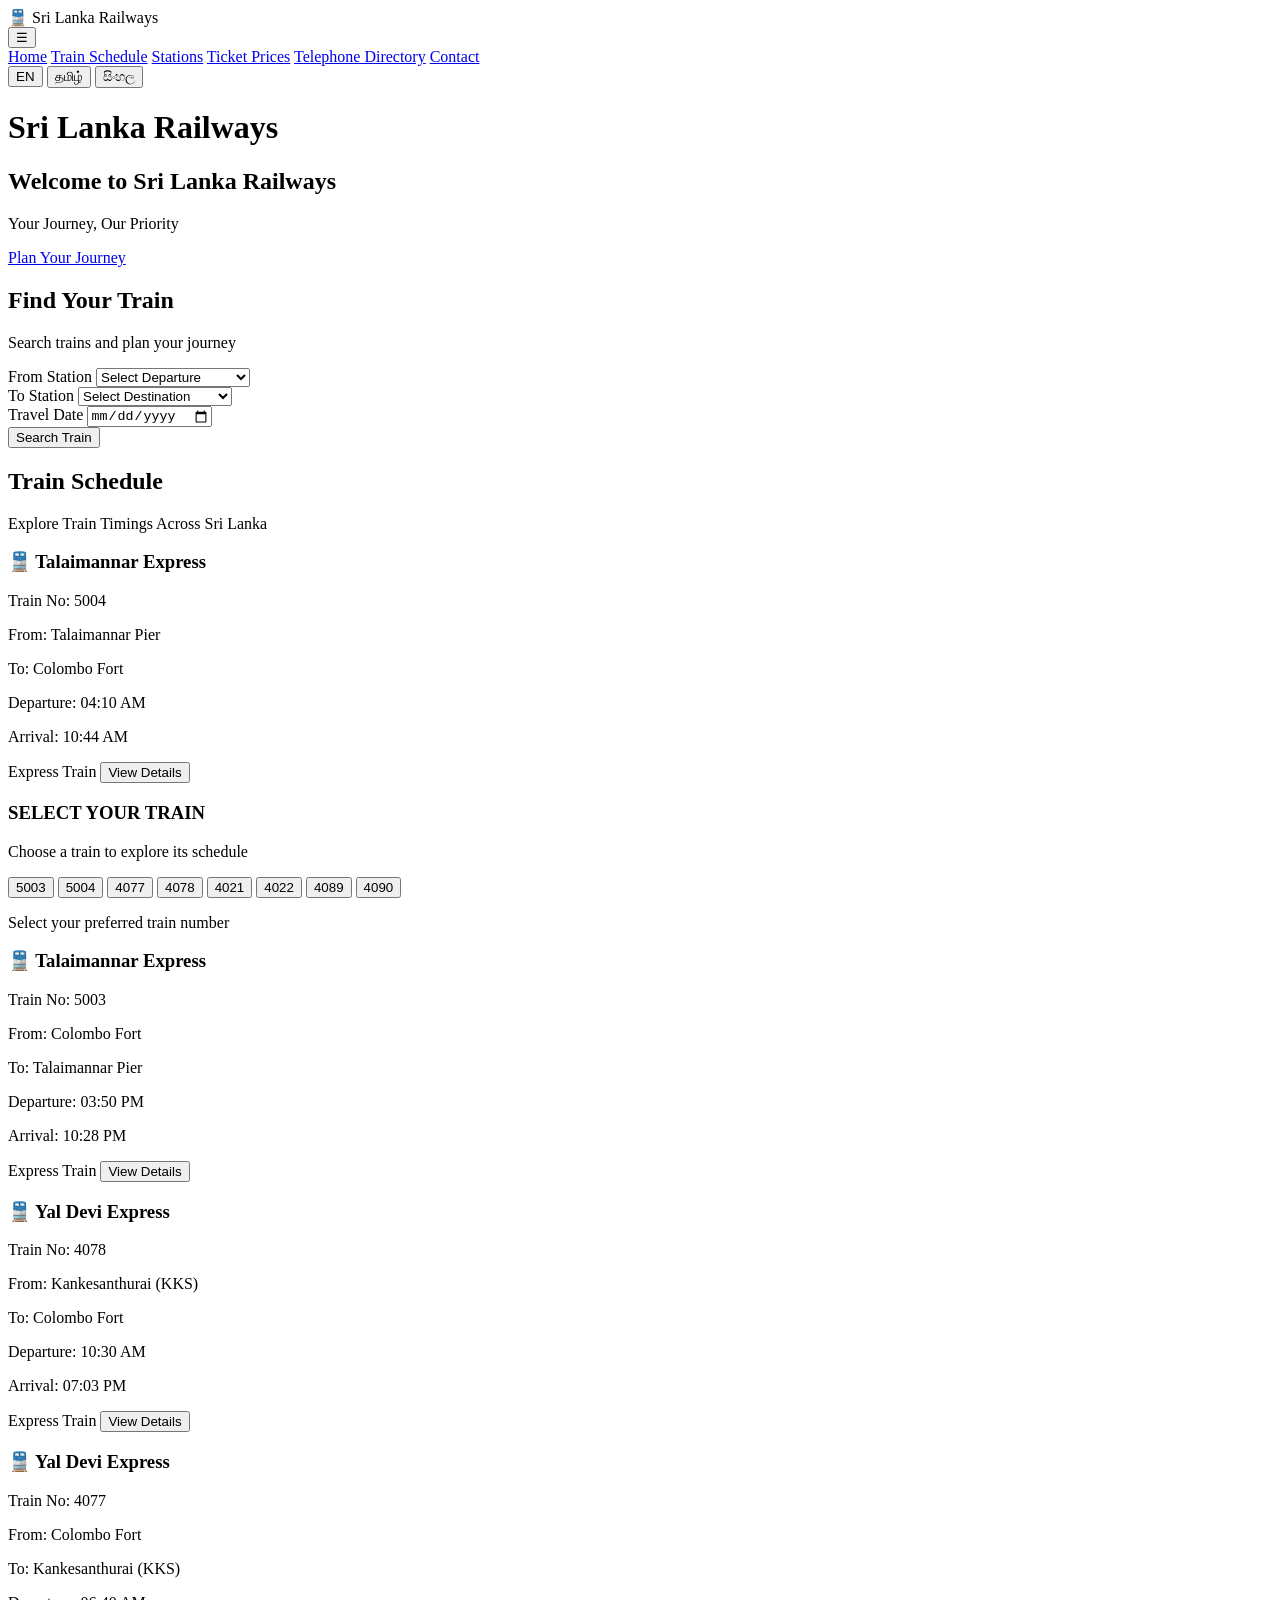
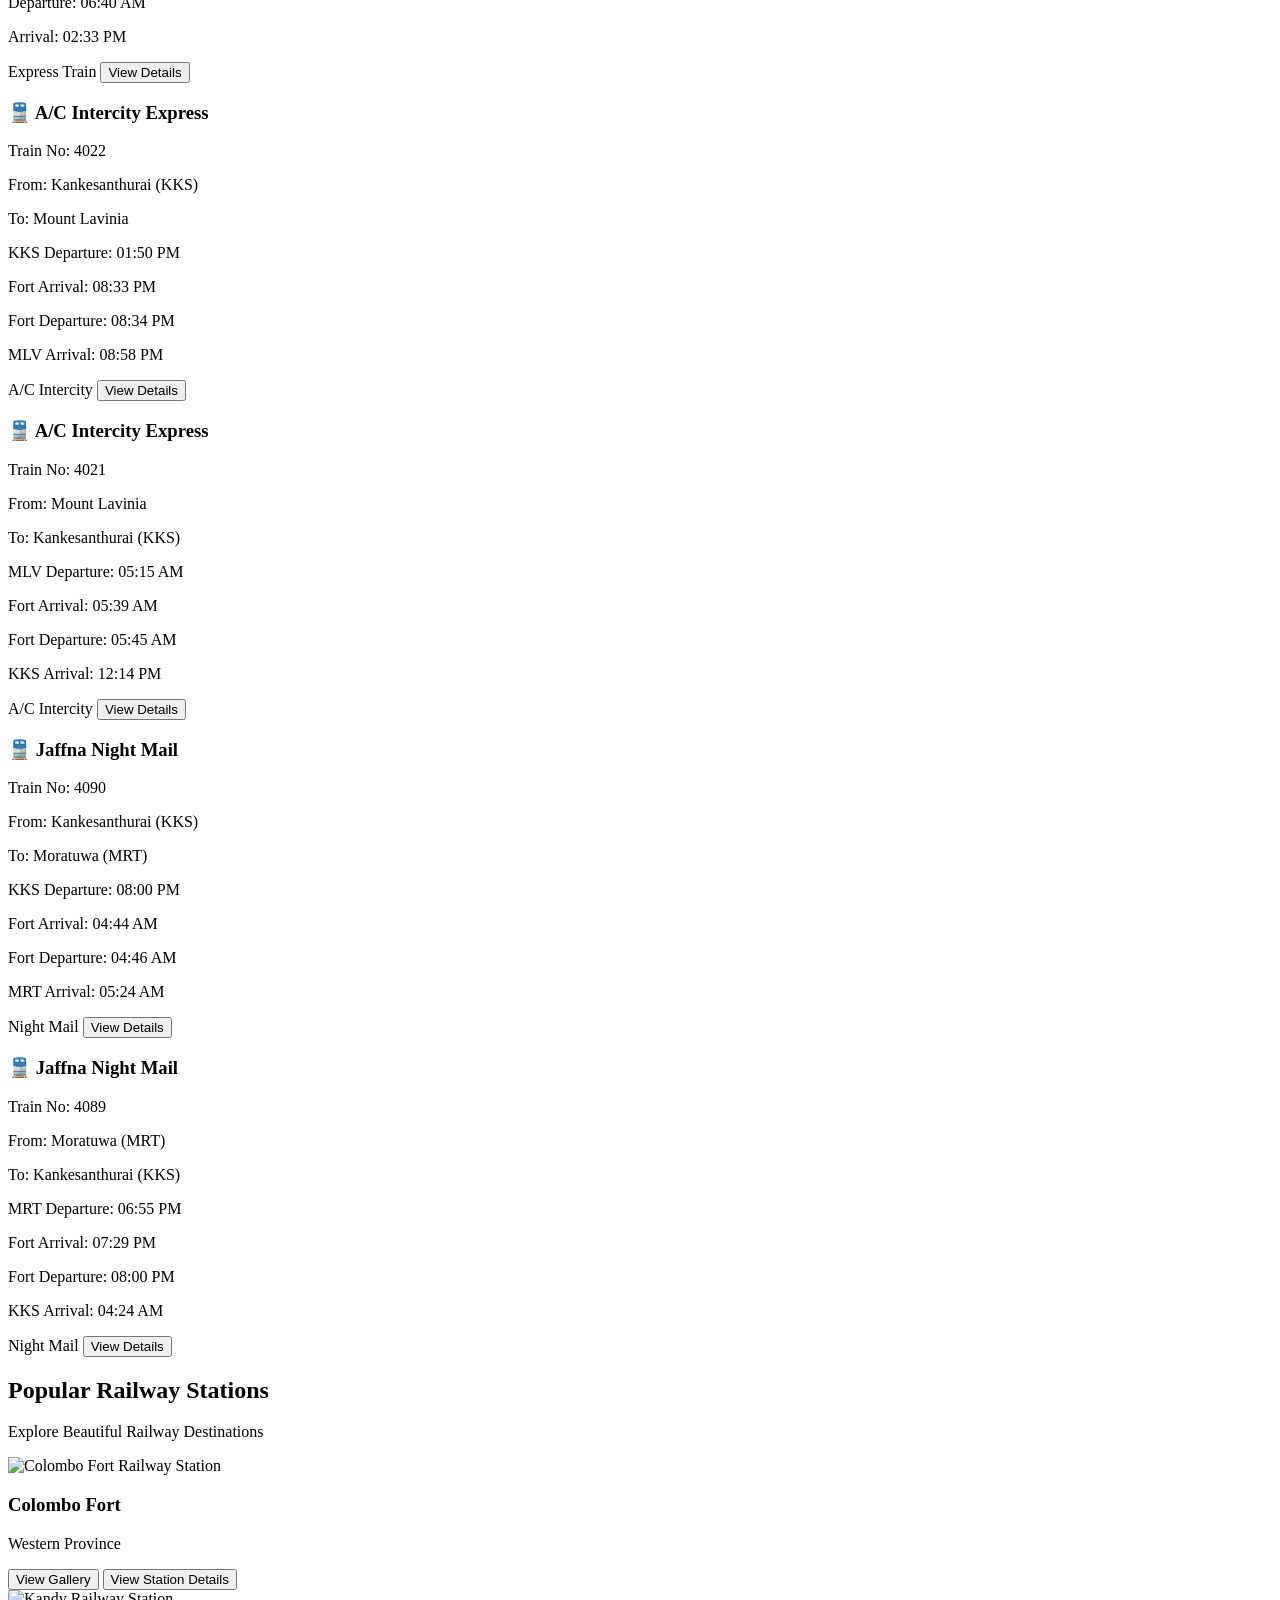
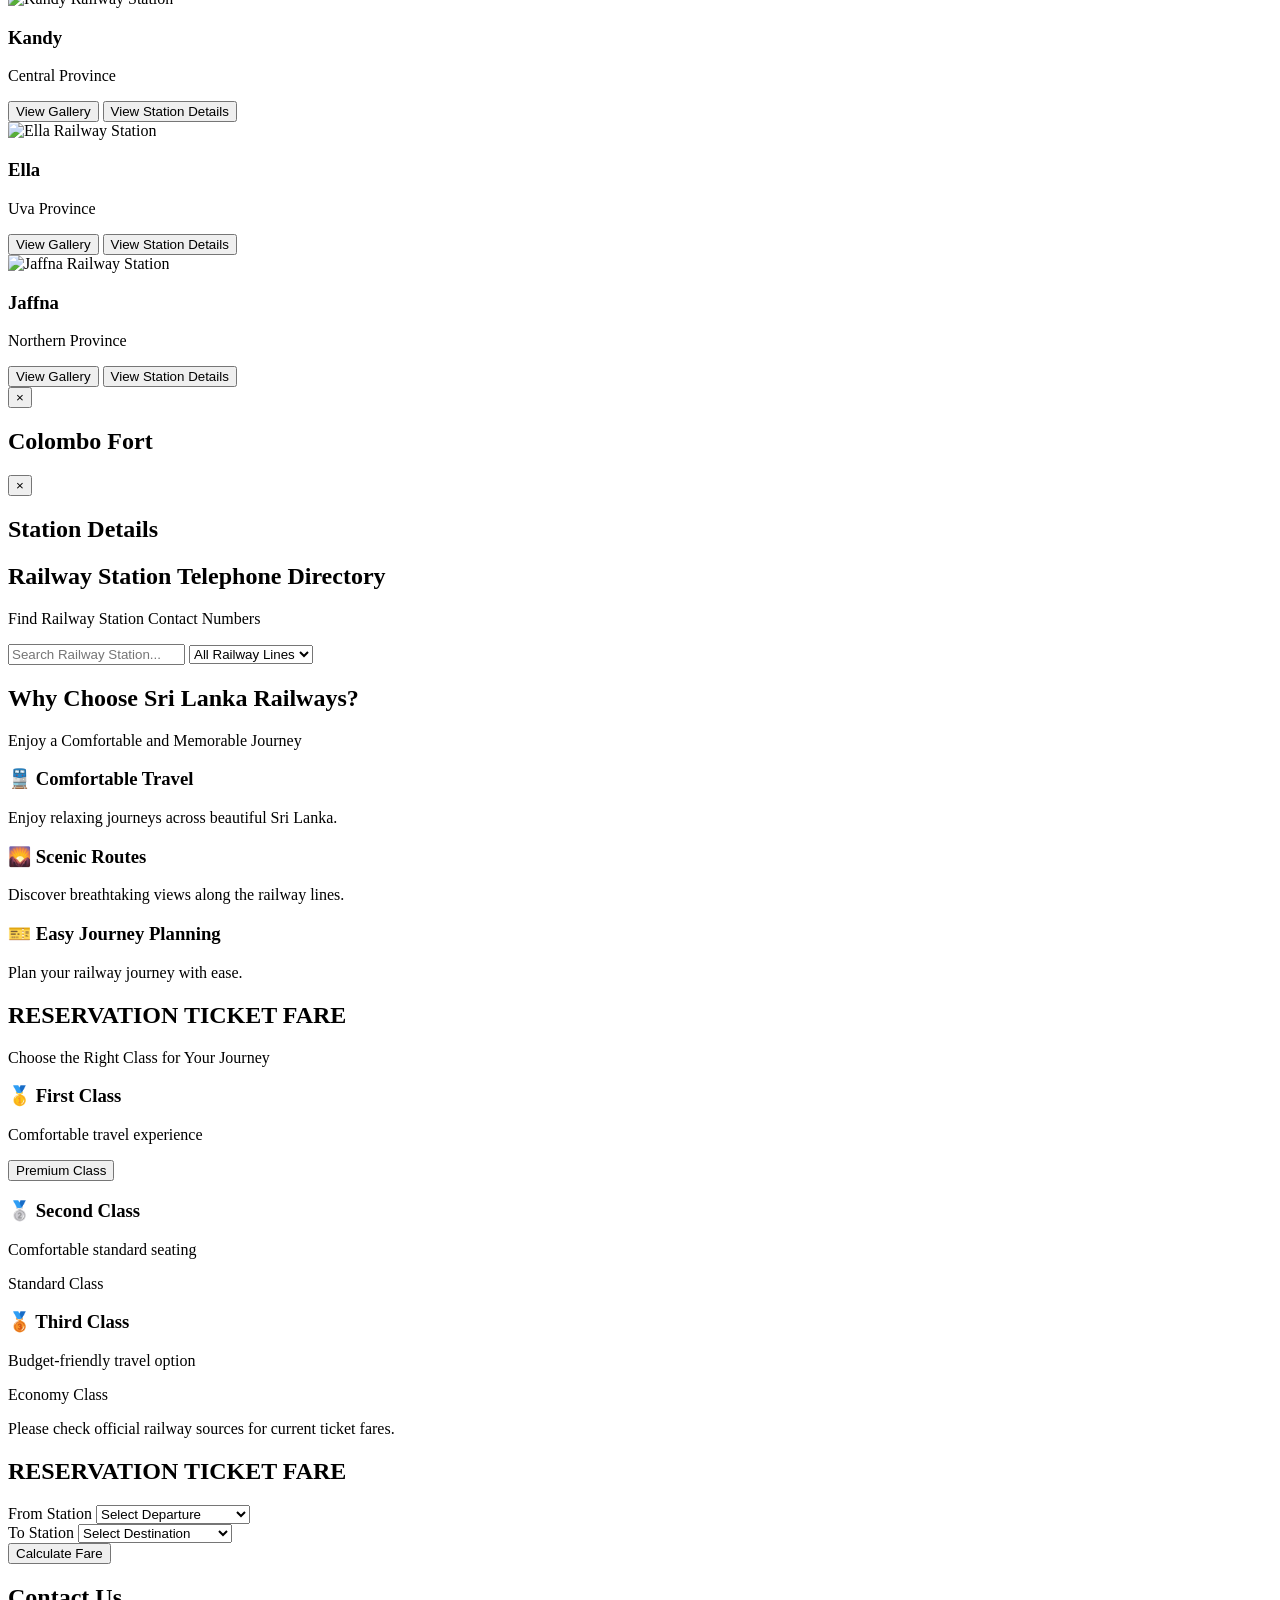
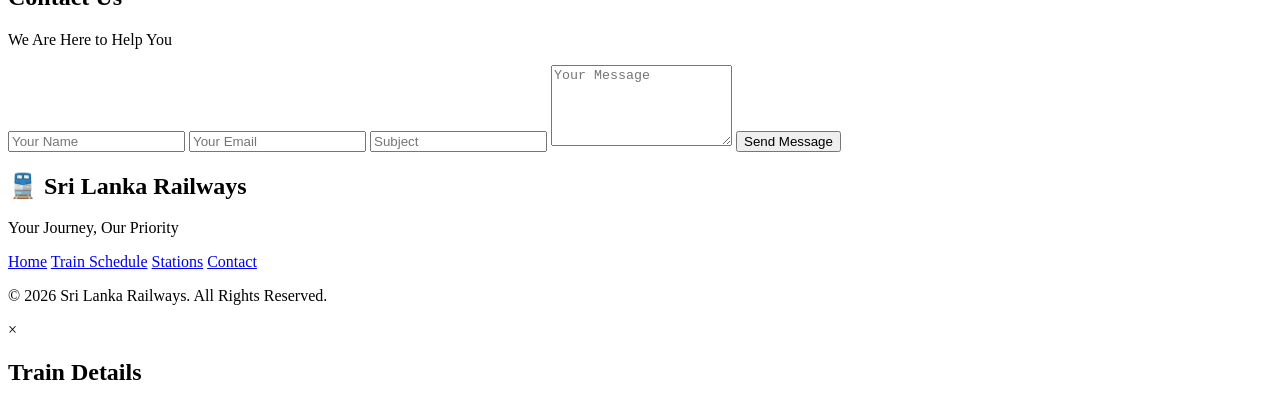
==== images/index.html @ e92df491 "Add files via upload" ====
<!DOCTYPE html>
<html lang="en">

<head>
    <meta charset="UTF-8">

    <meta name="viewport" content="width=device-width, initial-scale=1.0">

    <title
    data-en="SRI LANKA RAILWAYS"
    data-ta="இலங்கை ரயில்வே"
    data-si="ශ්‍රී ලංකා දුම්රිය සේවය">
    Sri Lanka Railways
</title>

    <link rel="stylesheet" href="style.css">

</head>

<body>

    <header class="header">

        <div class="logo"
    data-en="🚆 SRI LANKA RAILWAYS"
    data-ta="🚆 இலங்கை ரயில்வே"
    data-si="🚆 ශ්‍රී ලංකා දුම්රිය සේවය">
    🚆 Sri Lanka Railways
</div>

       <button class="menu-toggle" id="menu-toggle">
    ☰
</button> 
<nav class="navbar">
    <a href="#home"
       data-en="Home"
       data-ta="முகப்பு"
       data-si="මුල් පිටුව">Home</a>

    <a href="#schedule"
       data-en="Train Schedule"
       data-ta="ரயில் நேர அட்டவணை"
       data-si="දුම්රිය කාලසටහන">Train Schedule</a>

    <a href="#stations"
       data-en="Stations"
       data-ta="ரயில் நிலையங்கள்"
       data-si="දුම්රිය ස්ථාන">Stations</a>

    <a href="#ticket-prices"
       data-en="Ticket Prices"
       data-ta="பயணச்சீட்டு கட்டணங்கள்"
       data-si="ප්‍රවේශපත්‍ර ගාස්තු">Ticket Prices</a>

    <a href="#directory"
       data-en="Telephone Directory"
       data-ta="தொலைபேசி விபரங்கள்"
       data-si="දුරකථන නාමාවලිය">Telephone Directory</a>

    <a href="index.html#contact-form"
       data-en="Contact"
       data-ta="தொடர்பு"
       data-si="සම්බන්ධ වන්න">Contact</a>
</nav>

       <div class="language">
    <button id="lang-en">EN</button>
    <button id="lang-ta">தமிழ்</button>
    <button id="lang-si">සිංහල</button>
</div> 

    </header>

    <main class="hero" id="home">

    <div class="hero-content">

        <h1 data-en="Sri Lanka Railways"
    data-ta="இலங்கை ரயில்வே"
    data-si="ශ්‍රී ලංකා දුම්රිය සේවය">
    Sri Lanka Railways
</h1>

<h2 data-en="Welcome to Sri Lanka Railways"
    data-ta="இலங்கை ரயில்வேக்கு வரவேற்கிறோம்"
    data-si="ශ්‍රී ලංකා දුම්රිය සේවයට සාදරයෙන් පිළිගනිමු">
    Welcome to Sri Lanka Railways
</h2>

<p data-en="Your Journey, Our Priority"
   data-ta="உங்கள் பயணம், எங்கள் முன்னுரிமை"
   data-si="ඔබේ ගමන, අපගේ ප්‍රමුඛතාවය">
   Your Journey, Our Priority
</p>
        
<a href="#train-search" class="hero-button">
    Plan Your Journey
</a>


    </div>

</main>
<section class="train-search" id="train-search">

<h2 data-en="Find Your Train"
    data-ta="உங்கள் ரயிலைத் தேடுங்கள்"
    data-si="ඔබේ දුම්රිය සොයන්න">
    Find Your Train
</h2>

<p data-en="Search trains and plan your journey"
   data-ta="ரயில்களைத் தேடி உங்கள் பயணத்தைத் திட்டமிடுங்கள்"
   data-si="දුම්රිය සොයා ඔබේ ගමන සැලසුම් කරන්න">
   Search trains and plan your journey
</p>

    <div class="search-box">

        <div class="input-group">
           <label data-en="From Station"
       data-ta="புறப்படும் நிலையம்"
       data-si="පිටත්වන දුම්රිය ස්ථානය">From Station</label>
            
<select id="fromStation">
   <option value=""
        data-en="Select Departure"
        data-ta="புறப்படும் நிலையத்தைத் தேர்ந்தெடுக்கவும்"
        data-si="පිටත්වන ස්ථානය තෝරන්න">
    Select Departure
   </option>
<option value="Colombo Fort"
        data-en="Colombo Fort"
        data-ta="கொழும்பு கோட்டை"
        data-si="කොළඹ කොටුව">Colombo Fort</option>
<option value="Gampaha" data-en="Gampaha" data-ta="கம்பஹா" data-si="ගම්පහ">Gampaha</option>

<option value="Polgahawela" data-en="Polgahawela" data-ta="பொல்கஹவெல" data-si="පොල්ගහවෙල">Polgahawela</option>

<option value="Maho" data-en="Maho" data-ta="மஹோ" data-si="මහව">Maho</option>

<option value="Kurunegala" data-en="Kurunegala" data-ta="குருநாகல்" data-si="කුරුණෑගල">Kurunegala</option>

<option value="Anuradhapura" data-en="Anuradhapura" data-ta="அனுராதபுரம்" data-si="අනුරාධපුරය">Anuradhapura</option>

<option value="Madawachchiya" data-en="Madawachchiya" data-ta="மதவாச்சி" data-si="මැදවච්චිය">Madawachchiya</option>

<option value="Cheddikulam" data-en="Cheddikulam" data-ta="செட்டிகுளம்" data-si="චෙඩ්ඩිකුලම්">Cheddikulam</option>

<option value="Madu Road" data-en="Madu Road" data-ta="மடு வீதி" data-si="මඩු පාර">Madu Road</option>

<option value="Murunkan" data-en="Murunkan" data-ta="முருங்கன்" data-si="මුරුන්කන්">Murunkan</option>

<option value="Mannar" data-en="Mannar" data-ta="மன்னார்" data-si="මන්නාරම">Mannar</option>

<option value="Pesalai" data-en="Pesalai" data-ta="பேசாலை" data-si="පේසාලේ">Pesalai</option>

<option value="Talaimannar" data-en="Talaimannar" data-ta="தலைமன்னார்" data-si="තලෙයිමන්නාරම">Talaimannar</option>

<option value="Talaimannar Pier" data-en="Talaimannar Pier" data-ta="தலைமன்னார் இறங்குதுறை" data-si="තලෙයිමන්නාරම තොටුපළ">Talaimannar Pier</option>

<option value="Vavuniya" data-en="Vavuniya" data-ta="வவுனியா" data-si="වවුනියාව">Vavuniya</option>

<option value="Kilinochchi" data-en="Kilinochchi" data-ta="கிளிநொச்சி" data-si="කිලිනොச்சිය">Kilinochchi</option>

<option value="Kodikamam" data-en="Kodikamam" data-ta="கொடிகாமம்" data-si="කොඩිකාමම්">Kodikamam</option>

<option value="Chavakachcheri" data-en="Chavakachcheri" data-ta="சாவகச்சேரி" data-si="චාවකච්චේරිය">Chavakachcheri</option>

<option value="Jaffna" data-en="Jaffna" data-ta="யாழ்ப்பாணம்" data-si="යාපනය">Jaffna</option>

<option value="Kankesanthurai" data-en="Kankesanthurai (KKS)" data-ta="காங்கேசன்துறை (KKS)" data-si="කන්කසන්තුරේ (KKS)">Kankesanthurai (KKS)</option>

<option value="Mount Lavinia" data-en="Mount Lavinia" data-ta="கல்கிசை" data-si="ගල්කිස්ස">Mount Lavinia</option>

<option value="Moratuwa" data-en="Moratuwa" data-ta="மொரட்டுவ" data-si="මොරටුව">Moratuwa</option>
</select>

        </div>
        
        <div class="input-group">
           <label data-en="To Station"
       data-ta="சேருமிடம்"
       data-si="ගමනාන්ත දුම්රිය ස්ථානය">To Station</label>
          <select id="toStation">
               <option value=""
        data-en="Select Destination"
        data-ta="சேரும் நிலையத்தைத் தேர்ந்தெடுக்கவும்"
        data-si="ගමනාන්ත ස්ථානය තෝරන්න">
    Select Destination
</option>
<option value="Colombo Fort"
        data-en="Colombo Fort"
        data-ta="கொழும்பு கோட்டை"
        data-si="කොළඹ කොටුව">Colombo Fort</option>
<option value="Gampaha" data-en="Gampaha" data-ta="கம்பஹா" data-si="ගම්පහ">Gampaha</option>

<option value="Polgahawela" data-en="Polgahawela" data-ta="பொல்கஹவெல" data-si="පොල්ගහවෙල">Polgahawela</option>

<option value="Maho" data-en="Maho" data-ta="மஹோ" data-si="මහව">Maho</option>

<option value="Kurunegala" data-en="Kurunegala" data-ta="குருநாகல்" data-si="කුරුණෑගල">Kurunegala</option>

<option value="Anuradhapura" data-en="Anuradhapura" data-ta="அனுராதபுரம்" data-si="අනුරාධපුරය">Anuradhapura</option>

<option value="Madawachchiya" data-en="Madawachchiya" data-ta="மதவாச்சி" data-si="මැදවච්චිය">Madawachchiya</option>

<option value="Cheddikulam" data-en="Cheddikulam" data-ta="செட்டிகுளம்" data-si="චෙඩ්ඩිකුලම්">Cheddikulam</option>

<option value="Madu Road" data-en="Madu Road" data-ta="மடு வீதி" data-si="මඩු පාර">Madu Road</option>

<option value="Murunkan" data-en="Murunkan" data-ta="முருங்கன்" data-si="මුරුන්කන්">Murunkan</option>

<option value="Mannar" data-en="Mannar" data-ta="மன்னார்" data-si="මන්නාරම">Mannar</option>

<option value="Pesalai" data-en="Pesalai" data-ta="பேசாலை" data-si="පේසාලේ">Pesalai</option>

<option value="Talaimannar" data-en="Talaimannar" data-ta="தலைமன்னார்" data-si="තලෙයිමන්නාරම">Talaimannar</option>

<option value="Talaimannar Pier" data-en="Talaimannar Pier" data-ta="தலைமன்னார் இறங்குதுறை" data-si="තලෙයිමන්නාරම තොටුපළ">Talaimannar Pier</option>

<option value="Vavuniya" data-en="Vavuniya" data-ta="வவுனியா" data-si="වවුනියාව">Vavuniya</option>

<option value="Kilinochchi" data-en="Kilinochchi" data-ta="கிளிநொச்சி" data-si="කිලිනොச்சිය">Kilinochchi</option>

<option value="Kodikamam" data-en="Kodikamam" data-ta="கொடிகாமம்" data-si="කොඩිකාමම්">Kodikamam</option>

<option value="Chavakachcheri" data-en="Chavakachcheri" data-ta="சாவகச்சேரி" data-si="චාවකච්චේරිය">Chavakachcheri</option>

<option value="Jaffna" data-en="Jaffna" data-ta="யாழ்ப்பாணம்" data-si="යාපනය">Jaffna</option>

<option value="Kankesanthurai" data-en="Kankesanthurai (KKS)" data-ta="காங்கேசன்துறை (KKS)" data-si="කන්කසන්තුරේ (KKS)">Kankesanthurai (KKS)</option>

<option value="Mount Lavinia" data-en="Mount Lavinia" data-ta="கல்கிசை" data-si="ගල්කිස්ස">Mount Lavinia</option>

<option value="Moratuwa" data-en="Moratuwa" data-ta="மொரட்டுவ" data-si="මොරටුව">Moratuwa</option>
            </select>
        </div>


        <div class="input-group">
           <label data-en="Travel Date"
       data-ta="பயணத் தேதி"
       data-si="ගමන් දිනය">
    Travel Date
</label>
            <input type="date">
        </div>

        <button class="search-button"
        data-en="Search Train"
        data-ta="ரயிலைத் தேடு"
        data-si="දුම්රිය සොයන්න">
    Search Train
</button>

    </div>
    <div id="search-result"></div>
    
   </section>


<!-- TRAIN SCHEDULE SECTION -->

<section class="schedule-section" id="schedule">

    <h2
    data-en="Train Schedule"
    data-ta="ரயில் நேர அட்டவணை"
    data-si="දුම්රිය කාලසටහන">
    Train Schedule
</h2>

<p
    data-en="Explore Train Timings Across Sri Lanka"
    data-ta="இலங்கை முழுவதும் ரயில் நேரங்களை அறிந்துகொள்ளுங்கள்"
    data-si="ශ්‍රී ලංකාව පුරා දුම්රිය කාලසටහන් බලන්න">
    Explore Train Timings Across Sri Lanka
</p>

    <div class="schedule-container">

        <!-- TALAIMANNAR EXPRESS 5004 -->
        <div class="schedule-card">

    <h3
        data-en="🚆 Talaimannar Express"
        data-ta="🚆 தலைமன்னார் விரைவு ரயில்"
        data-si="🚆 තලෙයිමන්නාරම සීඝ්‍රගාමී දුම්රිය">
        🚆 Talaimannar Express
    </h3>

    <p data-en="Train No: 5004"
       data-ta="ரயில் இலக்கம்: 5004"
       data-si="දුම්රිය අංකය: 5004">
       Train No: 5004
    </p>

    <p data-en="From: Talaimannar Pier"
       data-ta="புறப்படும் இடம்: தலைமன்னார் இறங்குதுறை"
       data-si="පිටත්වීම: තලෙයිමන්නාරම තොටුපළ">
       From: Talaimannar Pier
    </p>

    <p data-en="To: Colombo Fort"
       data-ta="சேருமிடம்: கொழும்பு கோட்டை"
       data-si="ගමනාන්තය: කොළඹ කොටුව">
       To: Colombo Fort
    </p>

    <p data-en="Departure: 04:10 AM"
       data-ta="புறப்படும் நேரம்: 04:10 AM"
       data-si="පිටත්වන වේලාව: 04:10 AM">
       Departure: 04:10 AM
    </p>

    <p data-en="Arrival: 10:44 AM"
       data-ta="வந்து சேரும் நேரம்: 10:44 AM"
       data-si="ළඟාවන වේලාව: 10:44 AM">
       Arrival: 10:44 AM
    </p>

    <span
        data-en="Express Train"
        data-ta="விரைவு ரயில்"
        data-si="සීඝ්‍රගාමී දුම්රිය">
        Express Train
    </span>

    <button class="view-details" type="button"
        data-en="View Details"
        data-ta="விபரங்களைப் பார்க்க"
        data-si="විස්තර බලන්න">
        View Details
    </button>

</div>

<div class="train-selector">

   
<h3 class="selector-title"
    data-en="SELECT YOUR TRAIN"
    data-ta="உங்கள் ரயிலைத் தேர்ந்தெடுக்கவும்"
    data-si="ඔබේ දුම්රිය තෝරන්න">
    SELECT YOUR TRAIN
</h3>

<p class="selector-subtitle"
   data-en="Choose a train to explore its schedule"
   data-ta="ரயில் நேர அட்டவணையைப் பார்க்க ஒரு ரயிலைத் தேர்ந்தெடுக்கவும்"
   data-si="දුම්රිය කාලසටහන බැලීමට දුම්රියක් තෝරන්න">
   Choose a train to explore its schedule
</p>


    <div class="train-buttons">
        <button type="button" data-train="5003">5003</button>
        <button type="button" data-train="5004">5004</button>
        <button type="button" data-train="4077">4077</button>
        <button type="button" data-train="4078">4078</button>
        <button type="button" data-train="4021">4021</button>
        <button type="button" data-train="4022">4022</button>
        <button type="button" data-train="4089">4089</button>
        <button type="button" data-train="4090">4090</button>
    </div>

    <p class="selector-hint"
   data-en="Select your preferred train number"
   data-ta="உங்களுக்கு விருப்பமான ரயில் இலக்கத்தைத் தேர்ந்தெடுக்கவும்"
   data-si="ඔබ කැමති දුම්රිය අංකය තෝරන්න">
   Select your preferred train number
</p>
    <div id="selectedScheduleDisplay"></div>

</div>


        <!-- TALAIMANNAR EXPRESS 5003 -->
        
<div class="schedule-card">

    <h3
        data-en="🚆 Talaimannar Express"
        data-ta="🚆 தலைமன்னார் விரைவு ரயில்"
        data-si="🚆 තලෙයිමන්නාරම සීඝ්‍රගාමී දුම්රිය">
        🚆 Talaimannar Express
    </h3>

    <p data-en="Train No: 5003"
       data-ta="ரயில் இலக்கம்: 5003"
       data-si="දුම්රිය අංකය: 5003">
       Train No: 5003
    </p>

    <p data-en="From: Colombo Fort"
       data-ta="புறப்படும் இடம்: கொழும்பு கோட்டை"
       data-si="පිටත්වීම: කොළඹ කොටුව">
       From: Colombo Fort
    </p>

    <p data-en="To: Talaimannar Pier"
       data-ta="சேருமிடம்: தலைமன்னார் இறங்குதுறை"
       data-si="ගමනාන්තය: තලෙයිමන්නාරම තොටුපළ">
       To: Talaimannar Pier
    </p>

    <p data-en="Departure: 03:50 PM"
       data-ta="புறப்படும் நேரம்: 03:50 PM"
       data-si="පිටත්වන වේලාව: 03:50 PM">
       Departure: 03:50 PM
    </p>

    <p data-en="Arrival: 10:28 PM"
       data-ta="வந்து சேரும் நேரம்: 10:28 PM"
       data-si="ළඟාවන වේලාව: 10:28 PM">
       Arrival: 10:28 PM
    </p>

    <span
        data-en="Express Train"
        data-ta="விரைவு ரயில்"
        data-si="සීඝ්‍රගාමී දුම්රිය">
        Express Train
    </span>

    <button class="view-details" type="button"
        data-en="View Details"
        data-ta="விபரங்களைப் பார்க்க"
        data-si="විස්තර බලන්න">
        View Details
    </button>

</div>


        <!-- YAL DEVI 4078 -->
        
<div class="schedule-card">

    <h3
        data-en="🚆 Yal Devi Express"
        data-ta="🚆 யாழ் தேவி விரைவு ரயில்"
        data-si="🚆 යාල් දේවී සීඝ්‍රගාමී දුම්රිය">
        🚆 Yal Devi Express
    </h3>

    <p data-en="Train No: 4078"
       data-ta="ரயில் இலக்கம்: 4078"
       data-si="දුම්රිය අංකය: 4078">
       Train No: 4078
    </p>

    <p data-en="From: Kankesanthurai (KKS)"
       data-ta="புறப்படும் இடம்: காங்கேசன்துறை (KKS)"
       data-si="පිටත්වීම: කන්කසන්තුරේ (KKS)">
       From: Kankesanthurai (KKS)
    </p>

    <p data-en="To: Colombo Fort"
       data-ta="சேருமிடம்: கொழும்பு கோட்டை"
       data-si="ගමනාන්තය: කොළඹ කොටුව">
       To: Colombo Fort
    </p>

    <p data-en="Departure: 10:30 AM"
       data-ta="புறப்படும் நேரம்: 10:30 AM"
       data-si="පිටත්වන වේලාව: 10:30 AM">
       Departure: 10:30 AM
    </p>

    <p data-en="Arrival: 07:03 PM"
       data-ta="வந்து சேரும் நேரம்: 07:03 PM"
       data-si="ළඟාවන වේලාව: 07:03 PM">
       Arrival: 07:03 PM
    </p>

    <span
        data-en="Express Train"
        data-ta="விரைவு ரயில்"
        data-si="සීඝ්‍රගාමී දුම්රිය">
        Express Train
    </span>

    <button class="view-details" type="button"
        data-en="View Details"
        data-ta="விபரங்களைப் பார்க்க"
        data-si="විස්තර බලන්න">
        View Details
    </button>

</div>


        <!-- YAL DEVI 4077 -->
        
<div class="schedule-card">

    <h3
        data-en="🚆 Yal Devi Express"
        data-ta="🚆 யாழ் தேவி விரைவு ரயில்"
        data-si="🚆 යාල් දේවී සීඝ්‍රගාමී දුම්රිය">
        🚆 Yal Devi Express
    </h3>

    <p data-en="Train No: 4077"
       data-ta="ரயில் இலக்கம்: 4077"
       data-si="දුම්රිය අංකය: 4077">
       Train No: 4077
    </p>

    <p data-en="From: Colombo Fort"
       data-ta="புறப்படும் இடம்: கொழும்பு கோட்டை"
       data-si="පිටත්වීම: කොළඹ කොටුව">
       From: Colombo Fort
    </p>

    <p data-en="To: Kankesanthurai (KKS)"
       data-ta="சேருமிடம்: காங்கேசன்துறை (KKS)"
       data-si="ගමනාන්තය: කන්කසන්තුරේ (KKS)">
       To: Kankesanthurai (KKS)
    </p>

    <p data-en="Departure: 06:40 AM"
       data-ta="புறப்படும் நேரம்: 06:40 AM"
       data-si="පිටත්වන වේලාව: 06:40 AM">
       Departure: 06:40 AM
    </p>

    <p data-en="Arrival: 02:33 PM"
       data-ta="வந்து சேரும் நேரம்: 02:33 PM"
       data-si="ළඟාවන වේලාව: 02:33 PM">
       Arrival: 02:33 PM
    </p>

    <span
        data-en="Express Train"
        data-ta="விரைவு ரயில்"
        data-si="සීඝ්‍රගාමී දුම්රිය">
        Express Train
    </span>

    <button class="view-details" type="button"
        data-en="View Details"
        data-ta="விபரங்களைப் பார்க்க"
        data-si="විස්තර බලන්න">
        View Details
    </button>

</div>


        <!-- A/C INTERCITY 4022 -->
        
<div class="schedule-card">

    <h3
        data-en="🚆 A/C Intercity Express"
        data-ta="🚆 குளிரூட்டப்பட்ட நகரங்களுக்கு இடையிலான விரைவு ரயில்"
        data-si="🚆 වායුසමනය කළ නගරාන්තර සීඝ්‍රගාමී දුම්රිය">
        🚆 A/C Intercity Express
    </h3>

    <p
        data-en="Train No: 4022"
        data-ta="ரயில் இலக்கம்: 4022"
        data-si="දුම්රිය අංකය: 4022">
        Train No: 4022
    </p>

    <p
        data-en="From: Kankesanthurai (KKS)"
        data-ta="புறப்படும் இடம்: காங்கேசன்துறை (KKS)"
        data-si="පිටත්වීම: කන්කසන්තුරේ (KKS)">
        From: Kankesanthurai (KKS)
    </p>

    <p
        data-en="To: Mount Lavinia"
        data-ta="சேருமிடம்: மவுண்ட் லவீனியா"
        data-si="ගමනාන්තය: ගල්කිස්ස">
        To: Mount Lavinia
    </p>

    <p
        data-en="KKS Departure: 01:50 PM"
        data-ta="காங்கேசன்துறை புறப்படும் நேரம்: 01:50 PM"
        data-si="කන්කසන්තුරේ පිටත්වන වේලාව: 01:50 PM">
        KKS Departure: 01:50 PM
    </p>

    <p
        data-en="Fort Arrival: 08:33 PM"
        data-ta="கொழும்பு கோட்டை வந்து சேரும் நேரம்: 08:33 PM"
        data-si="කොළඹ කොටුවට ළඟාවන වේලාව: 08:33 PM">
        Fort Arrival: 08:33 PM
    </p>

    <p
        data-en="Fort Departure: 08:34 PM"
        data-ta="கொழும்பு கோட்டையிலிருந்து புறப்படும் நேரம்: 08:34 PM"
        data-si="කොළඹ කොටුවෙන් පිටත්වන වේලාව: 08:34 PM">
        Fort Departure: 08:34 PM
    </p>

    <p
        data-en="MLV Arrival: 08:58 PM"
        data-ta="மவுண்ட் லவீனியா வந்து சேரும் நேரம்: 08:58 PM"
        data-si="ගල්කිස්සට ළඟාවන වේලාව: 08:58 PM">
        MLV Arrival: 08:58 PM
    </p>

    <span
        data-en="A/C Intercity"
        data-ta="குளிரூட்டப்பட்ட நகரங்களுக்கு இடையிலான ரயில்"
        data-si="වායුසමනය කළ නගරාන්තර දුම්රිය">
        A/C Intercity
    </span>

    <button class="view-details" type="button"
        data-en="View Details"
        data-ta="விபரங்களைப் பார்க்க"
        data-si="විස්තර බලන්න">
        View Details
    </button>

</div>


        <!-- A/C INTERCITY 4021 -->
       
<div class="schedule-card">

    <h3
        data-en="🚆 A/C Intercity Express"
        data-ta="🚆 குளிரூட்டப்பட்ட நகரங்களுக்கு இடையிலான விரைவு ரயில்"
        data-si="🚆 වායුසමනය කළ නගරාන්තර සීඝ්‍රගාමී දුම්රිය">
        🚆 A/C Intercity Express
    </h3>

    <p
        data-en="Train No: 4021"
        data-ta="ரயில் இலக்கம்: 4021"
        data-si="දුම්රිය අංකය: 4021">
        Train No: 4021
    </p>

    <p
        data-en="From: Mount Lavinia"
        data-ta="புறப்படும் இடம்: மவுண்ட் லவீனியா"
        data-si="පිටත්වීම: ගල්කිස්ස">
        From: Mount Lavinia
    </p>

    <p
        data-en="To: Kankesanthurai (KKS)"
        data-ta="சேருமிடம்: காங்கேசன்துறை (KKS)"
        data-si="ගමනාන්තය: කන්කසන්තුරේ (KKS)">
        To: Kankesanthurai (KKS)
    </p>

    <p
        data-en="MLV Departure: 05:15 AM"
        data-ta="மவுண்ட் லவீனியா புறப்படும் நேரம்: 05:15 AM"
        data-si="ගල්කිස්සෙන් පිටත්වන වේලාව: 05:15 AM">
        MLV Departure: 05:15 AM
    </p>

    <p
        data-en="Fort Arrival: 05:39 AM"
        data-ta="கொழும்பு கோட்டை வந்து சேரும் நேரம்: 05:39 AM"
        data-si="කොළඹ කොටුවට ළඟාවන වේලාව: 05:39 AM">
        Fort Arrival: 05:39 AM
    </p>

    <p
        data-en="Fort Departure: 05:45 AM"
        data-ta="கொழும்பு கோட்டையிலிருந்து புறப்படும் நேரம்: 05:45 AM"
        data-si="කොළඹ කොටුවෙන් පිටත්වන වේලාව: 05:45 AM">
        Fort Departure: 05:45 AM
    </p>

    <p
        data-en="KKS Arrival: 12:14 PM"
        data-ta="காங்கேசன்துறை வந்து சேரும் நேரம்: 12:14 PM"
        data-si="කන්කසන්තුරේට ළඟාවන වේලාව: 12:14 PM">
        KKS Arrival: 12:14 PM
    </p>

    <span
        data-en="A/C Intercity"
        data-ta="குளிரூட்டப்பட்ட நகரங்களுக்கு இடையிலான ரயில்"
        data-si="වායුසමනය කළ නගරාන්තර දුම්රිය">
        A/C Intercity
    </span>

    <button class="view-details" type="button"
        data-en="View Details"
        data-ta="விபரங்களைப் பார்க்க"
        data-si="විස්තර බලන්න">
        View Details
    </button>

</div>

        <!-- JAFFNA NIGHT MAIL 4090 -->
        
<div class="schedule-card">

    <h3
        data-en="🚆 Jaffna Night Mail"
        data-ta="🚆 யாழ்ப்பாண இரவு அஞ்சல் ரயில்"
        data-si="🚆 යාපනය රාත්‍රී තැපැල් දුම්රිය">
        🚆 Jaffna Night Mail
    </h3>

    <p
        data-en="Train No: 4090"
        data-ta="ரயில் இலக்கம்: 4090"
        data-si="දුම්රිය අංකය: 4090">
        Train No: 4090
    </p>

    <p
        data-en="From: Kankesanthurai (KKS)"
        data-ta="புறப்படும் இடம்: காங்கேசன்துறை (KKS)"
        data-si="පිටත්වීම: කන්කසන්තුරේ (KKS)">
        From: Kankesanthurai (KKS)
    </p>

    <p
        data-en="To: Moratuwa (MRT)"
        data-ta="சேருமிடம்: மொரட்டுவ (MRT)"
        data-si="ගමනාන්තය: මොරටුව (MRT)">
        To: Moratuwa (MRT)
    </p>

    <p
        data-en="KKS Departure: 08:00 PM"
        data-ta="காங்கேசன்துறை புறப்படும் நேரம்: 08:00 PM"
        data-si="කන්කසන්තුරේ පිටත්වන වේලාව: 08:00 PM">
        KKS Departure: 08:00 PM
    </p>

    <p
        data-en="Fort Arrival: 04:44 AM"
        data-ta="கொழும்பு கோட்டை வந்து சேரும் நேரம்: 04:44 AM"
        data-si="කොළඹ කොටුවට ළඟාවන වේලාව: 04:44 AM">
        Fort Arrival: 04:44 AM
    </p>

    <p
        data-en="Fort Departure: 04:46 AM"
        data-ta="கொழும்பு கோட்டையிலிருந்து புறப்படும் நேரம்: 04:46 AM"
        data-si="කොළඹ කොටුවෙන් පිටත්වන වේලාව: 04:46 AM">
        Fort Departure: 04:46 AM
    </p>

    <p
        data-en="MRT Arrival: 05:24 AM"
        data-ta="மொரட்டுவ வந்து சேரும் நேரம்: 05:24 AM"
        data-si="මොරටුවට ළඟාවන වේලාව: 05:24 AM">
        MRT Arrival: 05:24 AM
    </p>

    <span
        data-en="Night Mail"
        data-ta="இரவு அஞ்சல் ரயில்"
        data-si="රාත්‍රී තැපැල් දුම්රිය">
        Night Mail
    </span>

    <button class="view-details" type="button"
        data-en="View Details"
        data-ta="விபரங்களைப் பார்க்க"
        data-si="විස්තර බලන්න">
        View Details
    </button>

</div>


        <!-- JAFFNA NIGHT MAIL 4089 -->
        
<div class="schedule-card">

    <h3
        data-en="🚆 Jaffna Night Mail"
        data-ta="🚆 யாழ்ப்பாண இரவு அஞ்சல் ரயில்"
        data-si="🚆 යාපනය රාත්‍රී තැපැල් දුම්රිය">
        🚆 Jaffna Night Mail
    </h3>

    <p
        data-en="Train No: 4089"
        data-ta="ரயில் இலக்கம்: 4089"
        data-si="දුම්රිය අංකය: 4089">
        Train No: 4089
    </p>

    <p
        data-en="From: Moratuwa (MRT)"
        data-ta="புறப்படும் இடம்: மொரட்டுவ (MRT)"
        data-si="පිටත්වීම: මොරටුව (MRT)">
        From: Moratuwa (MRT)
    </p>

    <p
        data-en="To: Kankesanthurai (KKS)"
        data-ta="சேருமிடம்: காங்கேசன்துறை (KKS)"
        data-si="ගමනාන්තය: කන්කසන්තුරේ (KKS)">
        To: Kankesanthurai (KKS)
    </p>

    <p
        data-en="MRT Departure: 06:55 PM"
        data-ta="மொரட்டுவ புறப்படும் நேரம்: 06:55 PM"
        data-si="මොරටුවෙන් පිටත්වන වේලාව: 06:55 PM">
        MRT Departure: 06:55 PM
    </p>

    <p
        data-en="Fort Arrival: 07:29 PM"
        data-ta="கொழும்பு கோட்டை வந்து சேரும் நேரம்: 07:29 PM"
        data-si="කොළඹ කොටුවට ළඟාවන වේලාව: 07:29 PM">
        Fort Arrival: 07:29 PM
    </p>

    <p
        data-en="Fort Departure: 08:00 PM"
        data-ta="கொழும்பு கோட்டையிலிருந்து புறப்படும் நேரம்: 08:00 PM"
        data-si="කොළඹ කොටුවෙන් පිටත්වන වේලාව: 08:00 PM">
        Fort Departure: 08:00 PM
    </p>

    <p
        data-en="KKS Arrival: 04:24 AM"
        data-ta="காங்கேசன்துறை வந்து சேரும் நேரம்: 04:24 AM"
        data-si="කන්කසන්තුරේට ළඟාවන වේලාව: 04:24 AM">
        KKS Arrival: 04:24 AM
    </p>

    <span
        data-en="Night Mail"
        data-ta="இரவு அஞ்சல் ரயில்"
        data-si="රාත්‍රී තැපැල් දුම්රිය">
        Night Mail
    </span>

    <button class="view-details" type="button"
        data-en="View Details"
        data-ta="விபரங்களைப் பார்க்க"
        data-si="විස්තර බලන්න">
        View Details
    </button>

</div>


    </div>

</section>


<!-- POPULAR RAILWAY STATIONS -->

<section class="stations-section" id="stations">

    <div class="stations-heading">

        <h2
            data-en="Popular Railway Stations"
            data-ta="பிரபலமான ரயில் நிலையங்கள்"
            data-si="ජනප්‍රිය දුම්රිය ස්ථාන">
            Popular Railway Stations
        </h2>

        <p
            data-en="Explore Beautiful Railway Destinations"
            data-ta="அழகான ரயில் பயண இடங்களை ஆராயுங்கள்"
            data-si="සුන්දර දුම්රිය ගමනාන්ත ගවේෂණය කරන්න">
            Explore Beautiful Railway Destinations
        </p>

    </div>

    <div class="stations-container">

        <div class="station-card">

    <img
        src="images/colombo_fort_01.jpg"
        alt="Colombo Fort Railway Station"
        class="station-image">

    <h3
        data-en="Colombo Fort"
        data-ta="கொழும்பு கோட்டை"
        data-si="කොළඹ කොටුව">
        Colombo Fort
    </h3>

    <p
        data-en="Western Province"
        data-ta="மேல் மாகாணம்"
        data-si="බස්නාහිර පළාත">
        Western Province
    </p>

    <button class="gallery-button"
        onclick="openStationGallery('colombo-fort')"
        data-en="View Gallery"
        data-ta="புகைப்படங்களைப் பார்க்க"
        data-si="ඡායාරූප බලන්න">
        View Gallery
    </button>
    <button class="station-details-button"
    onclick="openStationDetails('colombo-fort')"
    data-en="View Station Details"
    data-ta="நிலைய விவரங்களைப் பார்க்க"
    data-si="දුම්රිය ස්ථානයේ විස්තර බලන්න">
    View Station Details
</button>


</div>

        <div class="station-card">

    <img
        src="image/kandy_01.jpg"
        alt="Kandy Railway Station"
        class="station-image">

    <h3
        data-en="Kandy"
        data-ta="கண்டி"
        data-si="මහනුවර">
        Kandy
    </h3>

    <p
        data-en="Central Province"
        data-ta="மத்திய மாகாணம்"
        data-si="මධ්‍යම පළාත">
        Central Province
    </p>

    <button class="gallery-button"
        onclick="openStationGallery('kandy')"
        data-en="View Gallery"
        data-ta="புகைப்படங்களைப் பார்க்க"
        data-si="ඡායාරූප බලන්න">
        View Gallery
    </button>
    <button class="station-details-button"
    onclick="openStationDetails('kandy')"
    data-en="View Station Details"
    data-ta="நிலைய விவரங்களைப் பார்க்க"
    data-si="දුම්රිය ස්ථානයේ විස්තර බලන්න">
    View Station Details
</button>

</div>

        <div class="station-card">

    <img
        src="image/ella_01.jpg"
        alt="Ella Railway Station"
        class="station-image">

    <h3
        data-en="Ella"
        data-ta="எல்ல"
        data-si="ඇල්ල">
        Ella
    </h3>

    <p
        data-en="Uva Province"
        data-ta="ஊவா மாகாணம்"
        data-si="ඌව පළාත">
        Uva Province
    </p>

    <button class="gallery-button"
        onclick="openStationGallery('ella')"
        data-en="View Gallery"
        data-ta="புகைப்படங்களைப் பார்க்க"
        data-si="ඡායාරූப බලන්න">
        View Gallery
    </button>
    <button class="station-details-button"
    onclick="openStationDetails('ella')"
    data-en="View Station Details"
    data-ta="நிலைய விவரங்களைப் பார்க்க"
    data-si="දුම්රිය ස්ථානයේ විස්තර බලන්න">
    View Station Details
</button>

</div>

        <div class="station-card">

    <img
        src="image/jaffna_01.jpg"
        alt="Jaffna Railway Station"
        class="station-image">

    <h3
        data-en="Jaffna"
        data-ta="யாழ்ப்பாணம்"
        data-si="යාපනය">
        Jaffna
    </h3>

    <p
        data-en="Northern Province"
        data-ta="வட மாகாணம்"
        data-si="උතුරු පළාත">
        Northern Province
    </p>

    <button class="gallery-button"
        onclick="openStationGallery('jaffna')"
        data-en="View Gallery"
        data-ta="புகைப்படங்களைப் பார்க்க"
        data-si="ඡායාරූප බලන්න">
        View Gallery
    </button>
   <button class="station-details-button"
    onclick="openStationDetails('jaffna')"
    data-en="View Station Details"
    data-ta="நிலைய விவரங்களைப் பார்க்க"
    data-si="දුම්රිය ස්ථානයේ විස්තර බලන්න">
    View Station Details
</button>

</div>

    </div>

</section>
<!-- STATION PHOTO GALLERY -->

<div id="stationGallery" class="gallery-modal">

    <div class="gallery-content">

        <button class="gallery-close"
            onclick="closeStationGallery()">
            &times;
        </button>

        <h2 id="galleryTitle">Colombo Fort</h2>

        <div id="galleryPhotos" class="gallery-photos">
        </div>

    </div>

</div>


<!-- STATION DETAILS MODAL -->

<div id="stationDetailsModal" class="gallery-modal">

    <div class="gallery-content">

        <button class="gallery-close"
            onclick="closeStationDetails()">
            &times;
        </button>

        <h2 id="stationDetailsTitle">
            Station Details
        </h2>

        <div id="stationDetailsContent">

        </div>

    </div>

</div>
<!-- STATION TELEPHONE DIRECTORY -->

<section class="directory-section" id="directory">

    <h2>Railway Station Telephone Directory</h2>

    <p>Find Railway Station Contact Numbers</p>

    <div class="directory-search">

    <input
        type="text"
        id="stationSearch"
        placeholder="Search Railway Station..."
    >

    <select id="lineFilter">
        <option value="all">All Railway Lines</option>
        <option value="Northern Line">Northern Line</option>
        <option value="Talaimannar Line">Talaimannar Line</option>
    </select>

</div>

    <div id="directoryResults">

    </div>

</section>

<!-- WHY CHOOSE US -->

<section class="features-section">


    <h2>Why Choose Sri Lanka Railways?</h2>

    <p>Enjoy a Comfortable and Memorable Journey</p>

    <div class="features-container">

        <div class="feature-card">
            <h3>🚆 Comfortable Travel</h3>
            <p>Enjoy relaxing journeys across beautiful Sri Lanka.</p>
        </div>

        <div class="feature-card">
            <h3>🌄 Scenic Routes</h3>
            <p>Discover breathtaking views along the railway lines.</p>
        </div>

        <div class="feature-card">
            <h3>🎫 Easy Journey Planning</h3>
            <p>Plan your railway journey with ease.</p>
        </div>

    </div>

</section>

<section class="ticket-section" id="ticket-prices">

<h2>RESERVATION TICKET FARE</h2>

    <p>Choose the Right Class for Your Journey</p>

    <div class="ticket-container">

        <div class="ticket-card" id="firstClassCard">
            <h3>🥇 First Class</h3>
            <p>Comfortable travel experience</p>
            <button type="button" id="premiumClassButton">
    Premium Class
</button>
        </div>

        <div class="ticket-card">
            <h3>🥈 Second Class</h3>
            <p>Comfortable standard seating</p>
            <span>Standard Class</span>
        </div>

        <div class="ticket-card">
            <h3>🥉 Third Class</h3>
            <p>Budget-friendly travel option</p>
            <span>Economy Class</span>
        </div>

    </div>

    <p class="ticket-note">
        Please check official railway sources for current ticket fares.
    </p>

</section>


<!-- RESERVATION FARE SECTION -->

<section class="reservation-fare" id="reservation-fare">

  <h2>RESERVATION TICKET FARE</h2>
 
 <div class="fare-inputs">

        <!-- FROM STATION -->

        <div class="input-group">

            <label>From Station</label>

            <select id="fareFrom">

    <option value=""
        data-en="Select Departure"
        data-ta="புறப்படும் நிலையத்தைத் தேர்ந்தெடுக்கவும்"
        data-si="පිටත්වන ස්ථානය තෝරන්න">
        Select Departure
    </option>

    <option value="Colombo Fort" data-en="Colombo Fort" data-ta="கொழும்பு கோட்டை" data-si="කොළඹ කොටුව">Colombo Fort</option>

    <option value="Gampaha" data-en="Gampaha" data-ta="கம்பஹா" data-si="ගම්පහ">Gampaha</option>

    <option value="Polgahawela" data-en="Polgahawela" data-ta="பொல்கஹவெல" data-si="පොල්ගහවෙල">Polgahawela</option>

    <option value="Maho" data-en="Maho" data-ta="மஹோ" data-si="මහව">Maho</option>

    <option value="Kurunegala" data-en="Kurunegala" data-ta="குருநாகல்" data-si="කුරුණෑගල">Kurunegala</option>

    <option value="Anuradhapura" data-en="Anuradhapura" data-ta="அனுராதபுரம்" data-si="අනුරාධපුරය">Anuradhapura</option>

    <option value="Madawachchiya" data-en="Madawachchiya" data-ta="மதவாச்சி" data-si="මැදවච්චිය">Madawachchiya</option>

    <option value="Cheddikulam" data-en="Cheddikulam" data-ta="செட்டிகுளம்" data-si="චෙඩ්ඩිකුලම්">Cheddikulam</option>

    <option value="Madu Road" data-en="Madu Road" data-ta="மடு வீதி" data-si="මඩු පාර">Madu Road</option>

    <option value="Murunkan" data-en="Murunkan" data-ta="முருங்கன்" data-si="මුරුන්කන්">Murunkan</option>

    <option value="Mannar" data-en="Mannar" data-ta="மன்னார்" data-si="මන්නාරම">Mannar</option>

    <option value="Pesalai" data-en="Pesalai" data-ta="பேசாலை" data-si="පේසාලේ">Pesalai</option>

    <option value="Talaimannar" data-en="Talaimannar" data-ta="தலைமன்னார்" data-si="තලෙයිමන්නාරම">Talaimannar</option>

    <option value="Talaimannar Pier" data-en="Talaimannar Pier" data-ta="தலைமன்னார் இறங்குதுறை" data-si="තලෙයිමන්නාරම තොටුපළ">Talaimannar Pier</option>

    <option value="Vavuniya" data-en="Vavuniya" data-ta="வவுனியா" data-si="වවුනියාව">Vavuniya</option>

    <option value="Kilinochchi" data-en="Kilinochchi" data-ta="கிளிநொச்சி" data-si="කිලිනොච්චිය">Kilinochchi</option>

    <option value="Kodikamam" data-en="Kodikamam" data-ta="கொடிகாமம்" data-si="කොඩිකාමම්">Kodikamam</option>

    <option value="Chavakachcheri" data-en="Chavakachcheri" data-ta="சாவகச்சேரி" data-si="චාවකච්චේරිය">Chavakachcheri</option>

    <option value="Jaffna" data-en="Jaffna" data-ta="யாழ்ப்பாணம்" data-si="යාපනය">Jaffna</option>

    <option value="Kankesanthurai" data-en="Kankesanthurai (KKS)" data-ta="காங்கேசன்துறை (KKS)" data-si="කන්කසන්තුරේ (KKS)">Kankesanthurai (KKS)</option>

    <option value="Mount Lavinia" data-en="Mount Lavinia" data-ta="கல்கிசை" data-si="ගල්කිස්ස">Mount Lavinia</option>

    <option value="Moratuwa" data-en="Moratuwa" data-ta="மொரட்டுவ" data-si="මොරටුව">Moratuwa</option>

</select>

        </div>

        <!-- TO STATION -->

        <div class="input-group">

            <label>To Station</label>

           <select id="fareTo">

    <option value=""
        data-en="Select Destination"
        data-ta="சேரும் நிலையத்தைத் தேர்ந்தெடுக்கவும்"
        data-si="ගමනාන්ත ස්ථානය තෝරන්න">
        Select Destination
    </option>

    <option value="Colombo Fort" data-en="Colombo Fort" data-ta="கொழும்பு கோட்டை" data-si="කොළඹ කොටුව">Colombo Fort</option>

    <option value="Gampaha" data-en="Gampaha" data-ta="கம்பஹா" data-si="ගම්පහ">Gampaha</option>

    <option value="Polgahawela" data-en="Polgahawela" data-ta="பொல்கஹவெல" data-si="පොල්ගහවෙල">Polgahawela</option>

    <option value="Maho" data-en="Maho" data-ta="மஹோ" data-si="මහව">Maho</option>

    <option value="Kurunegala" data-en="Kurunegala" data-ta="குருநாகல்" data-si="කුරුණෑගල">Kurunegala</option>

    <option value="Anuradhapura" data-en="Anuradhapura" data-ta="அனுராதபுரம்" data-si="අනුරාධපුරය">Anuradhapura</option>

    <option value="Madawachchiya" data-en="Madawachchiya" data-ta="மதவாச்சி" data-si="මැදවච්චිය">Madawachchiya</option>

    <option value="Cheddikulam" data-en="Cheddikulam" data-ta="செட்டிகுளம்" data-si="චෙඩ්ඩිකුලම්">Cheddikulam</option>

    <option value="Madu Road" data-en="Madu Road" data-ta="மடு வீதி" data-si="මඩු පාර">Madu Road</option>

    <option value="Murunkan" data-en="Murunkan" data-ta="முருங்கன்" data-si="මුරුන්කන්">Murunkan</option>

    <option value="Mannar" data-en="Mannar" data-ta="மன்னார்" data-si="මන්නාරම">Mannar</option>

    <option value="Pesalai" data-en="Pesalai" data-ta="பேசாலை" data-si="පේසාලේ">Pesalai</option>

    <option value="Talaimannar" data-en="Talaimannar" data-ta="தலைமன்னார்" data-si="තලෙයිමන්නාරම">Talaimannar</option>

    <option value="Talaimannar Pier" data-en="Talaimannar Pier" data-ta="தலைமன்னார் இறங்குதுறை" data-si="තලෙයිමන්නාරම තොටුපළ">Talaimannar Pier</option>

    <option value="Vavuniya" data-en="Vavuniya" data-ta="வவுனியா" data-si="වවුනියාව">Vavuniya</option>

    <option value="Kilinochchi" data-en="Kilinochchi" data-ta="கிளிநொச்சி" data-si="කිලිනොච්චිය">Kilinochchi</option>

    <option value="Kodikamam" data-en="Kodikamam" data-ta="கொடிகாமம்" data-si="කොඩිකාමම්">Kodikamam</option>

    <option value="Chavakachcheri" data-en="Chavakachcheri" data-ta="சாவகச்சேரி" data-si="චාවකච්චේරිය">Chavakachcheri</option>

    <option value="Jaffna" data-en="Jaffna" data-ta="யாழ்ப்பாணம்" data-si="යාපනය">Jaffna</option>

    <option value="Kankesanthurai" data-en="Kankesanthurai (KKS)" data-ta="காங்கேசன்துறை (KKS)" data-si="කන්කසන්තුරේ (KKS)">Kankesanthurai (KKS)</option>

    <option value="Mount Lavinia" data-en="Mount Lavinia" data-ta="கல்கிசை" data-si="ගල්කිස්ස">Mount Lavinia</option>

    <option value="Moratuwa" data-en="Moratuwa" data-ta="மொரட்டுவ" data-si="මොරටුව">Moratuwa</option>

</select>

        </div>

    </div>

    <!-- FARE RESULT -->

   <button type="button" id="calculateFareButton" class="calculate-fare-btn">
    Calculate Fare
</button>
    <div class="fare-result" id="fare-result"></div>

</section>

    
<!-- CONTACT SECTION -->

<section class="contact-section" id="contact-form">

    <h2>Contact Us</h2>

    <p>We Are Here to Help You</p>

    <div class="contact-container">

       
<form class="contact-form" id="contactForm">

    <input
        type="text"
        id="passengerName"
        placeholder="Your Name"
        required>

    <input
        type="email"
        id="passengerEmail"
        placeholder="Your Email"
        required>

    <input
        type="text"
        id="passengerSubject"
        placeholder="Subject"
        required>

    <textarea
        id="passengerMessage"
        placeholder="Your Message"
        rows="5"
        required></textarea>

    <button type="submit" id="sendMessageButton">
        Send Message
    </button>

    <p id="contactStatus"></p>

</form>

    </div>

</section>
<!-- FOOTER SECTION -->

<footer class="footer" id="contact">

    <h2>🚆 Sri Lanka Railways</h2>

    <p>Your Journey, Our Priority</p>

    <div class="footer-links">
    <a href="#home">Home</a>
    <a href="#schedule">Train Schedule</a>
    <a href="#stations">Stations</a>
    <a href="#contact-form">Contact</a>
</div>

    <div class="footer-bottom">
        <p>© 2026 Sri Lanka Railways. All Rights Reserved.</p>
    </div>

</footer>
<div class="train-modal" id="trainModal">
    <div class="modal-content">
        <span class="close-modal">&times;</span>
        <h2 id="modalTitle">Train Details</h2>
        <div id="modalDetails"></div>
    </div>
</div>
    <!-- SUPABASE LIBRARY -->
<script src="https://cdn.jsdelivr.net/npm/@supabase/supabase-js@2"></script>

<!-- EXISTING WEBSITE JAVASCRIPT -->
<script src="script.js"></script>

<!-- CONTACT FORM CONNECTION -->
<script src="contact-supabase.js"></script>

</body>
</html>
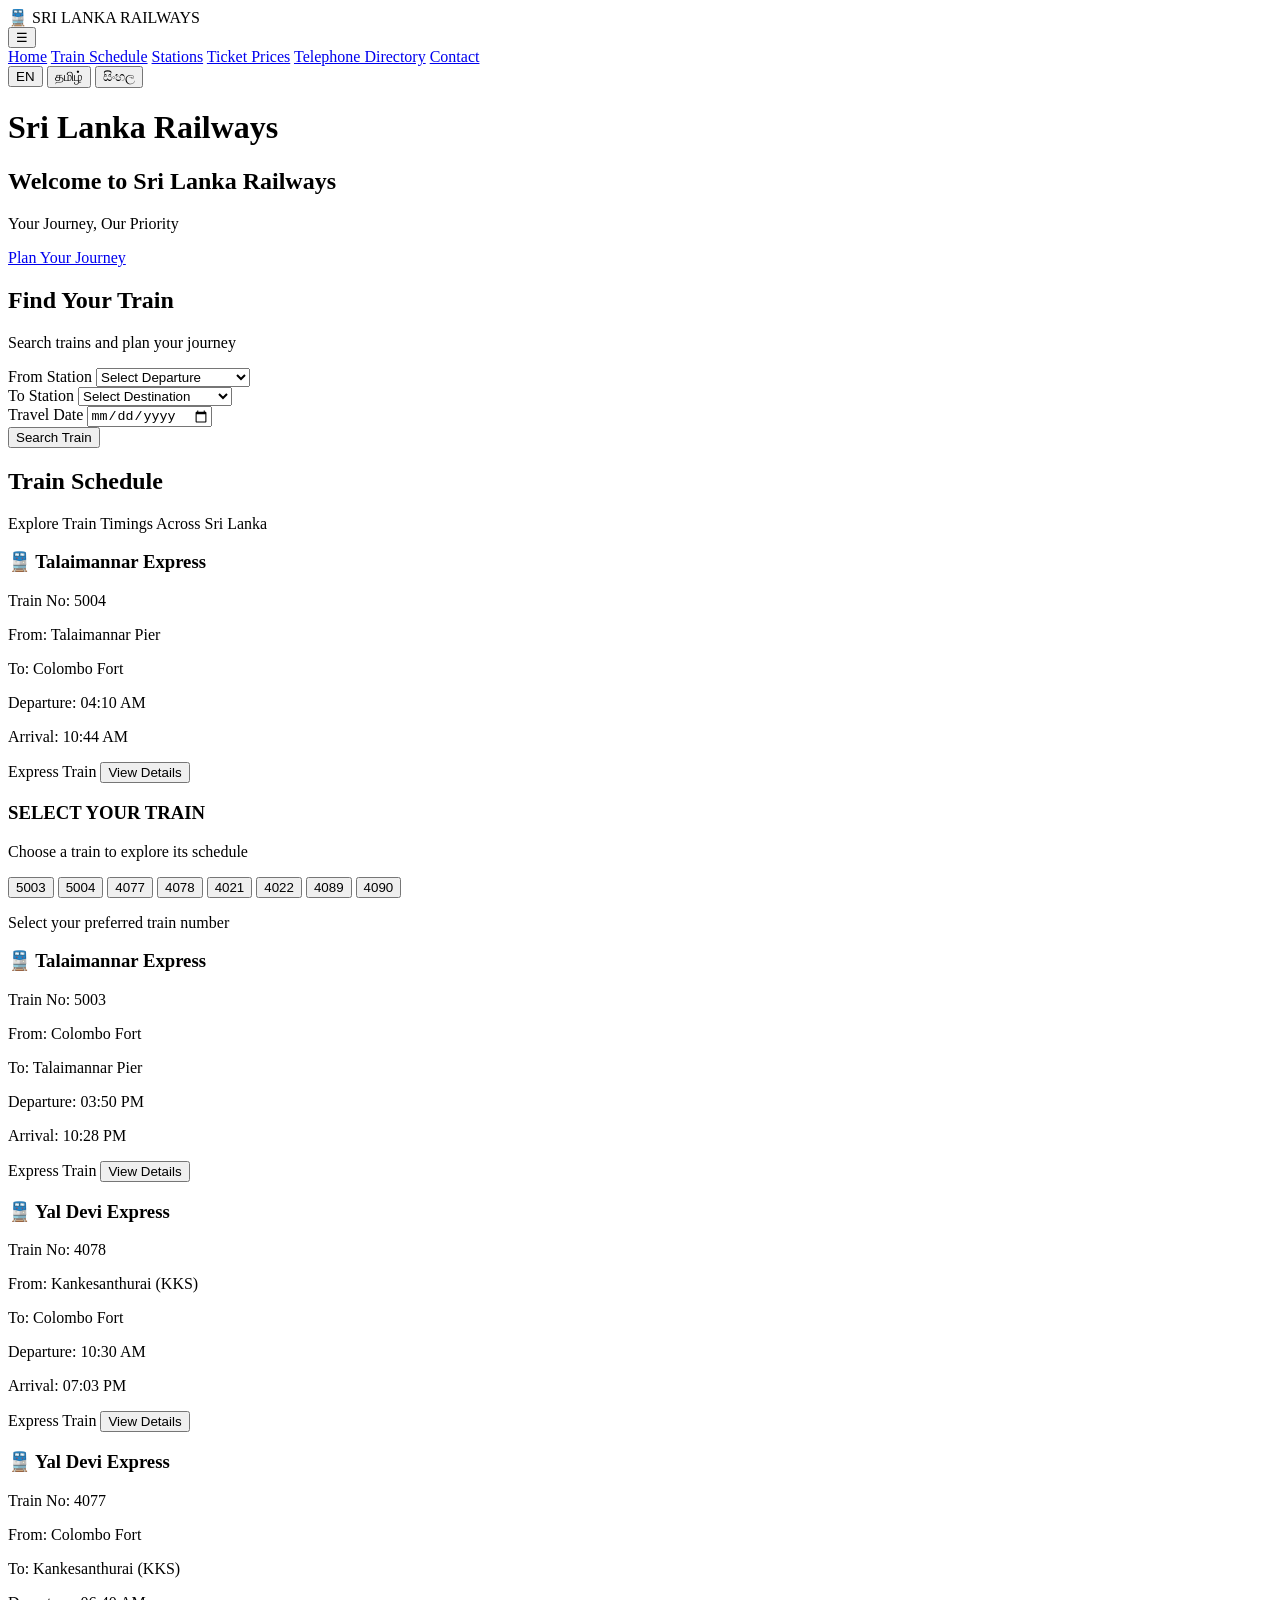
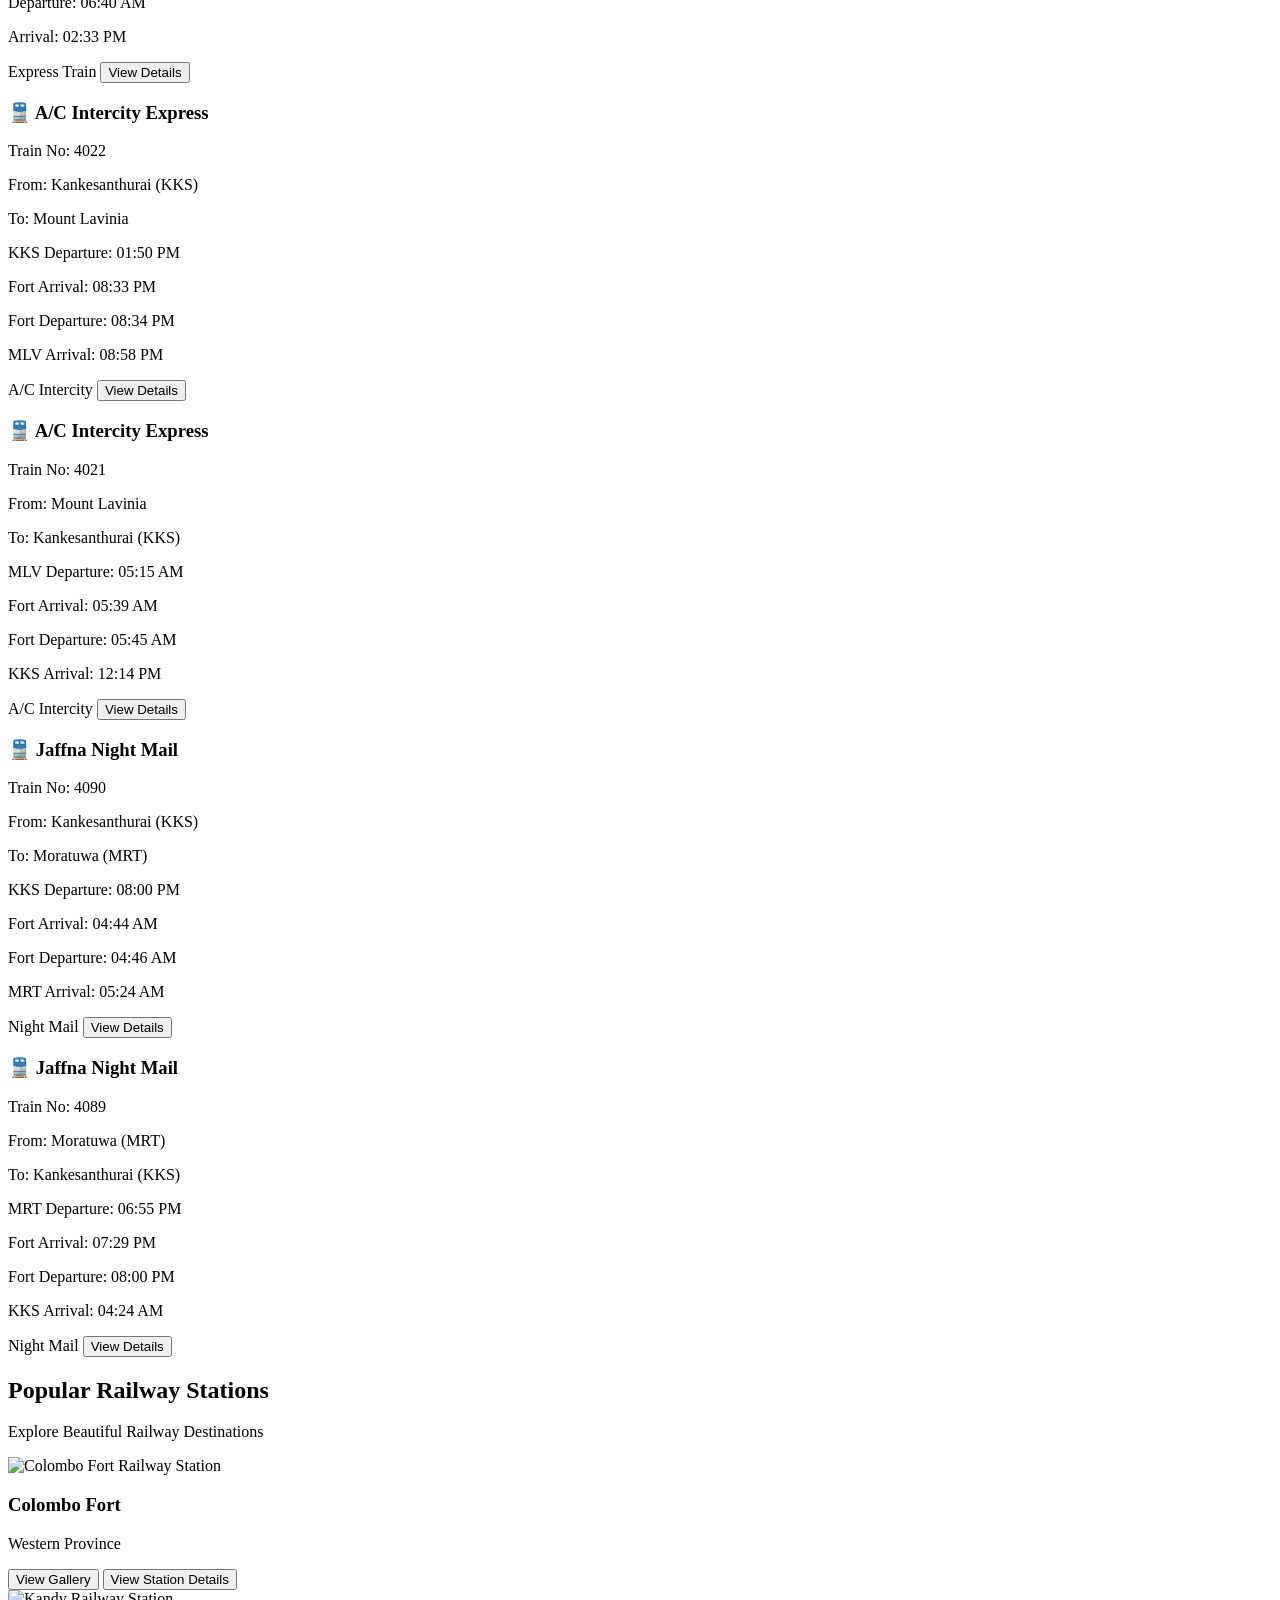
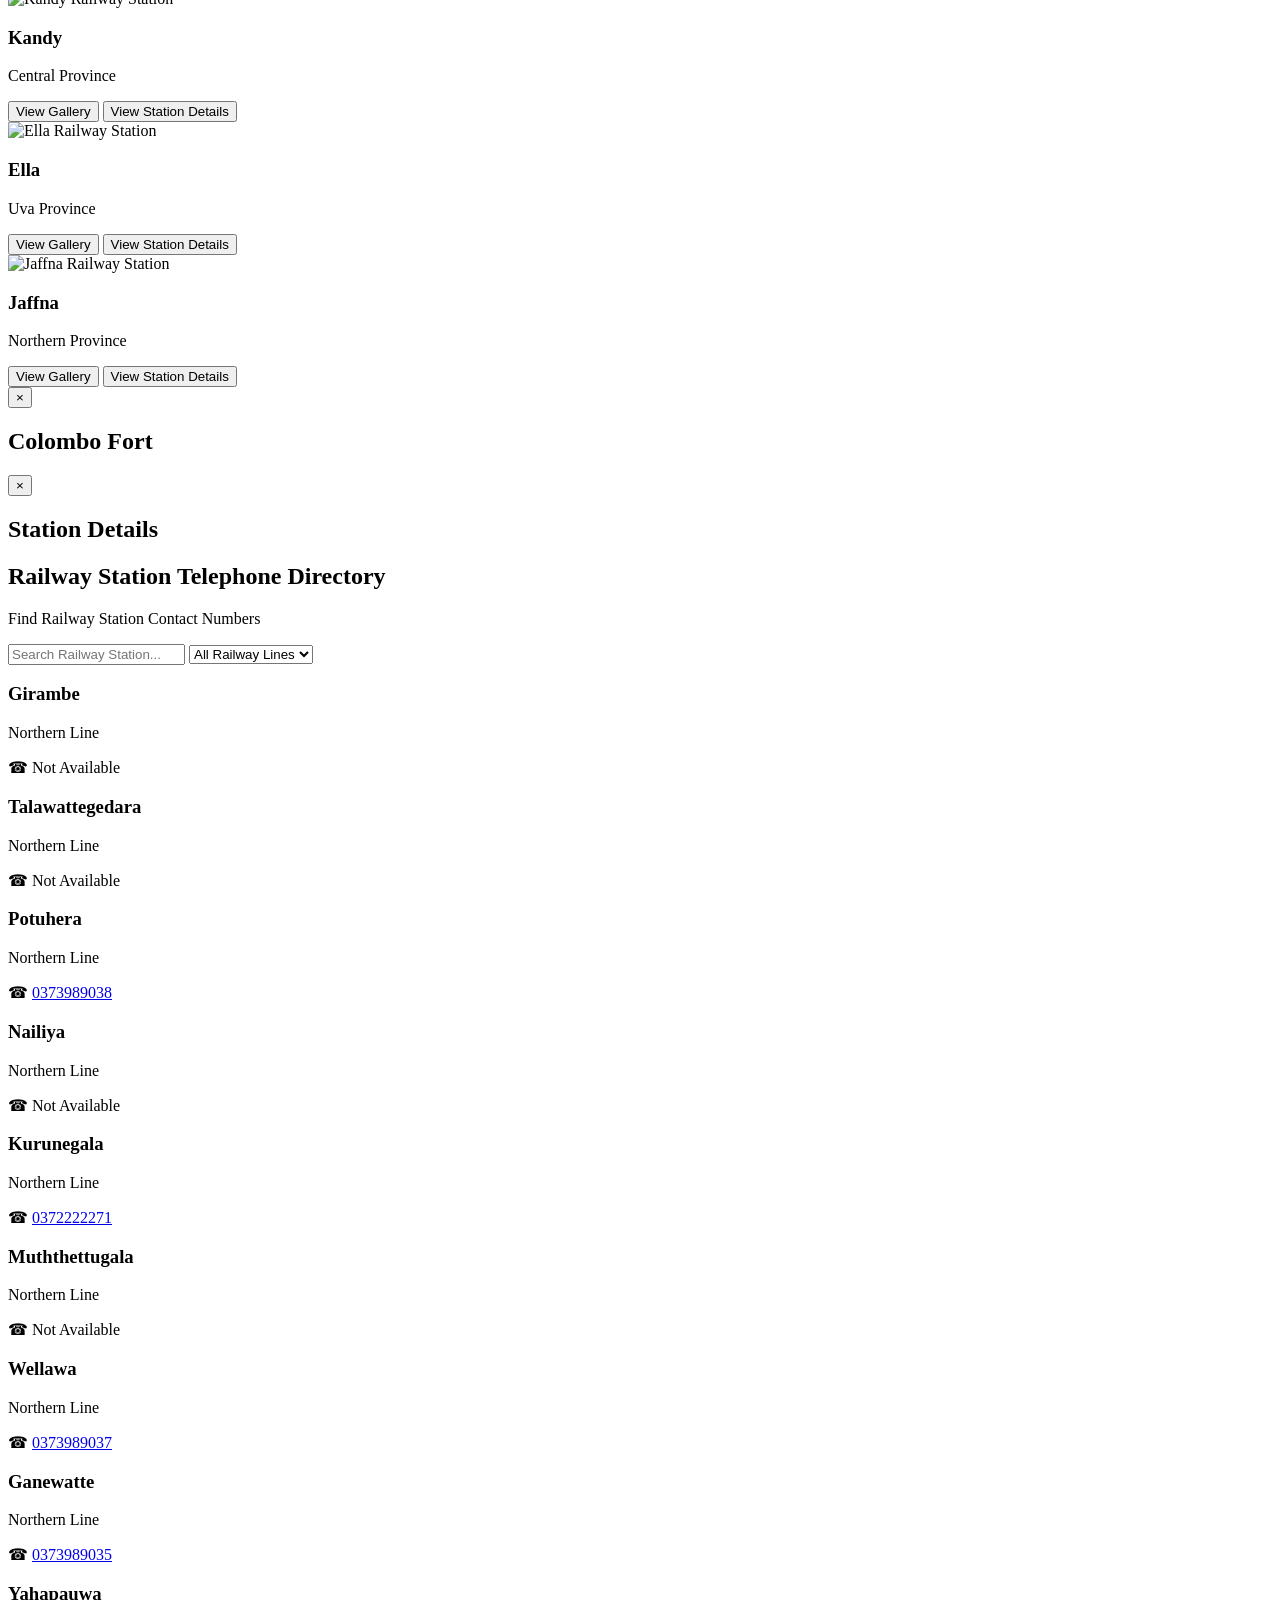
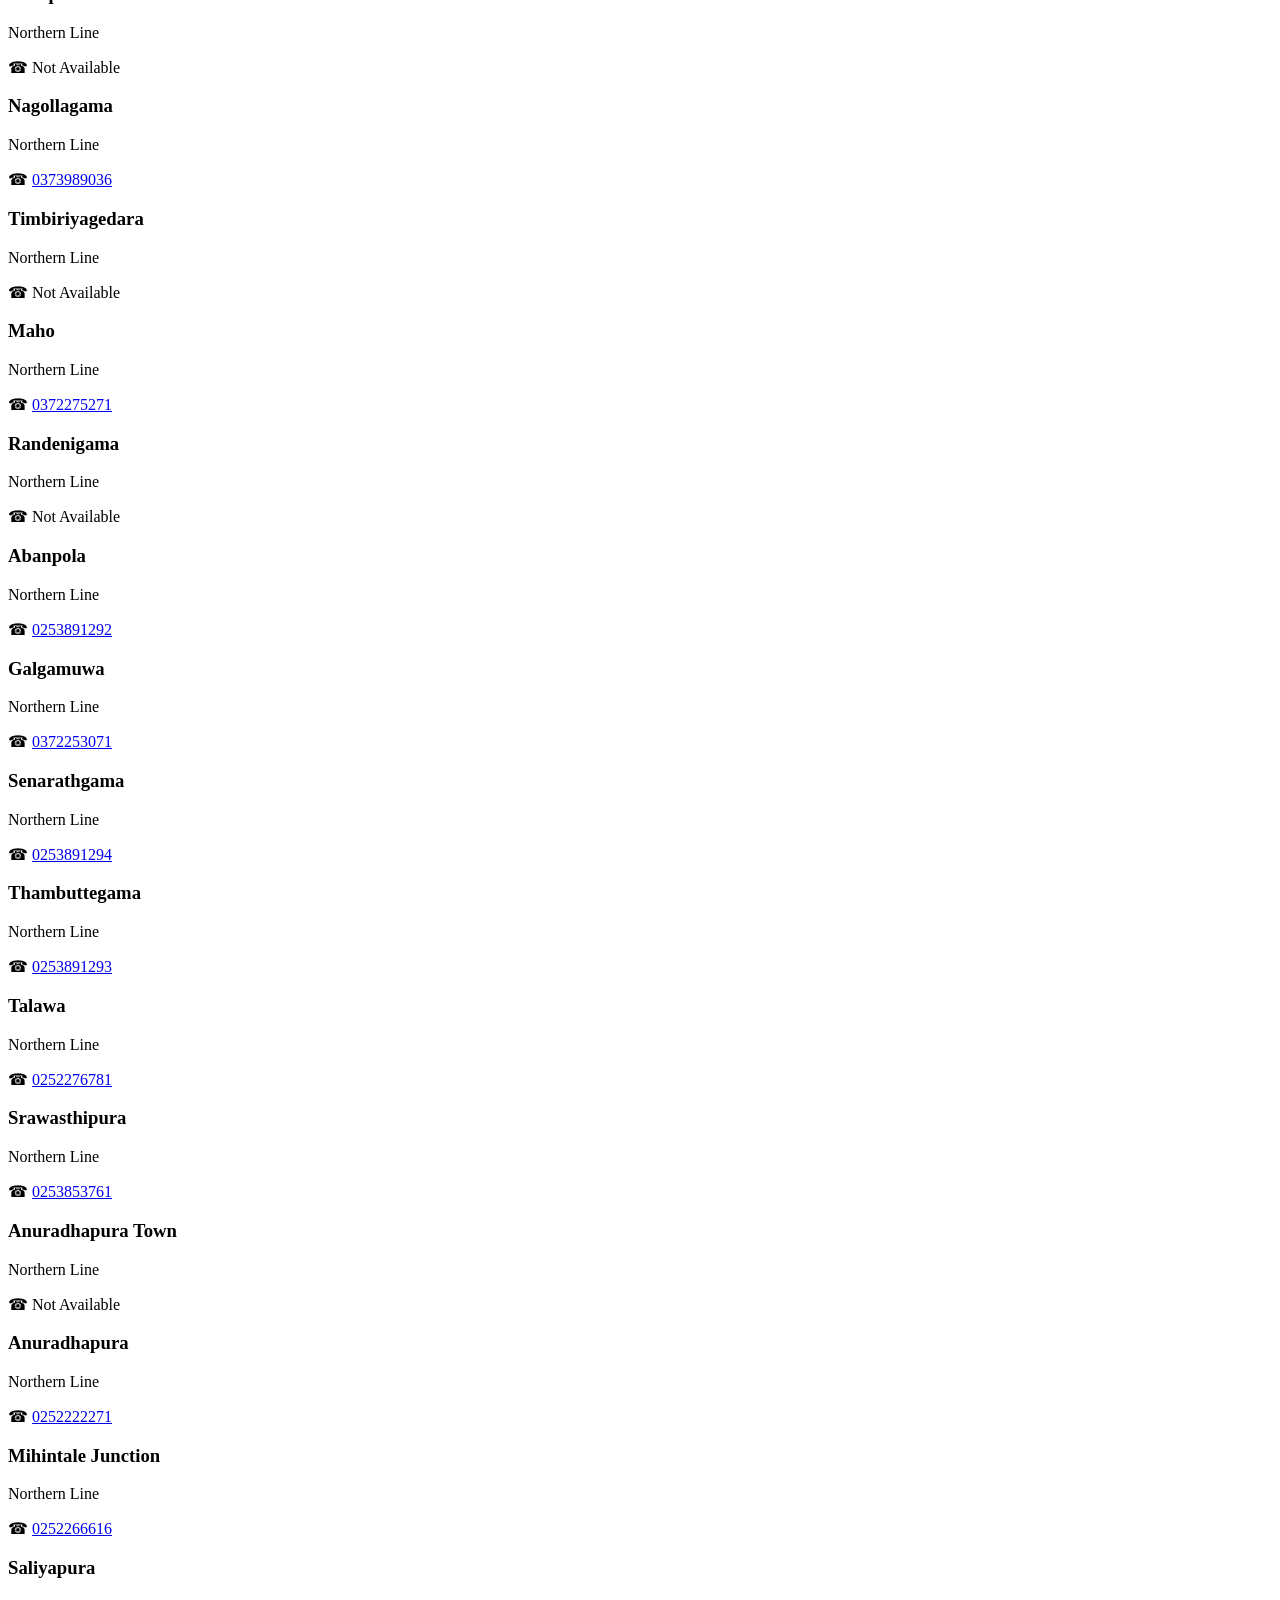
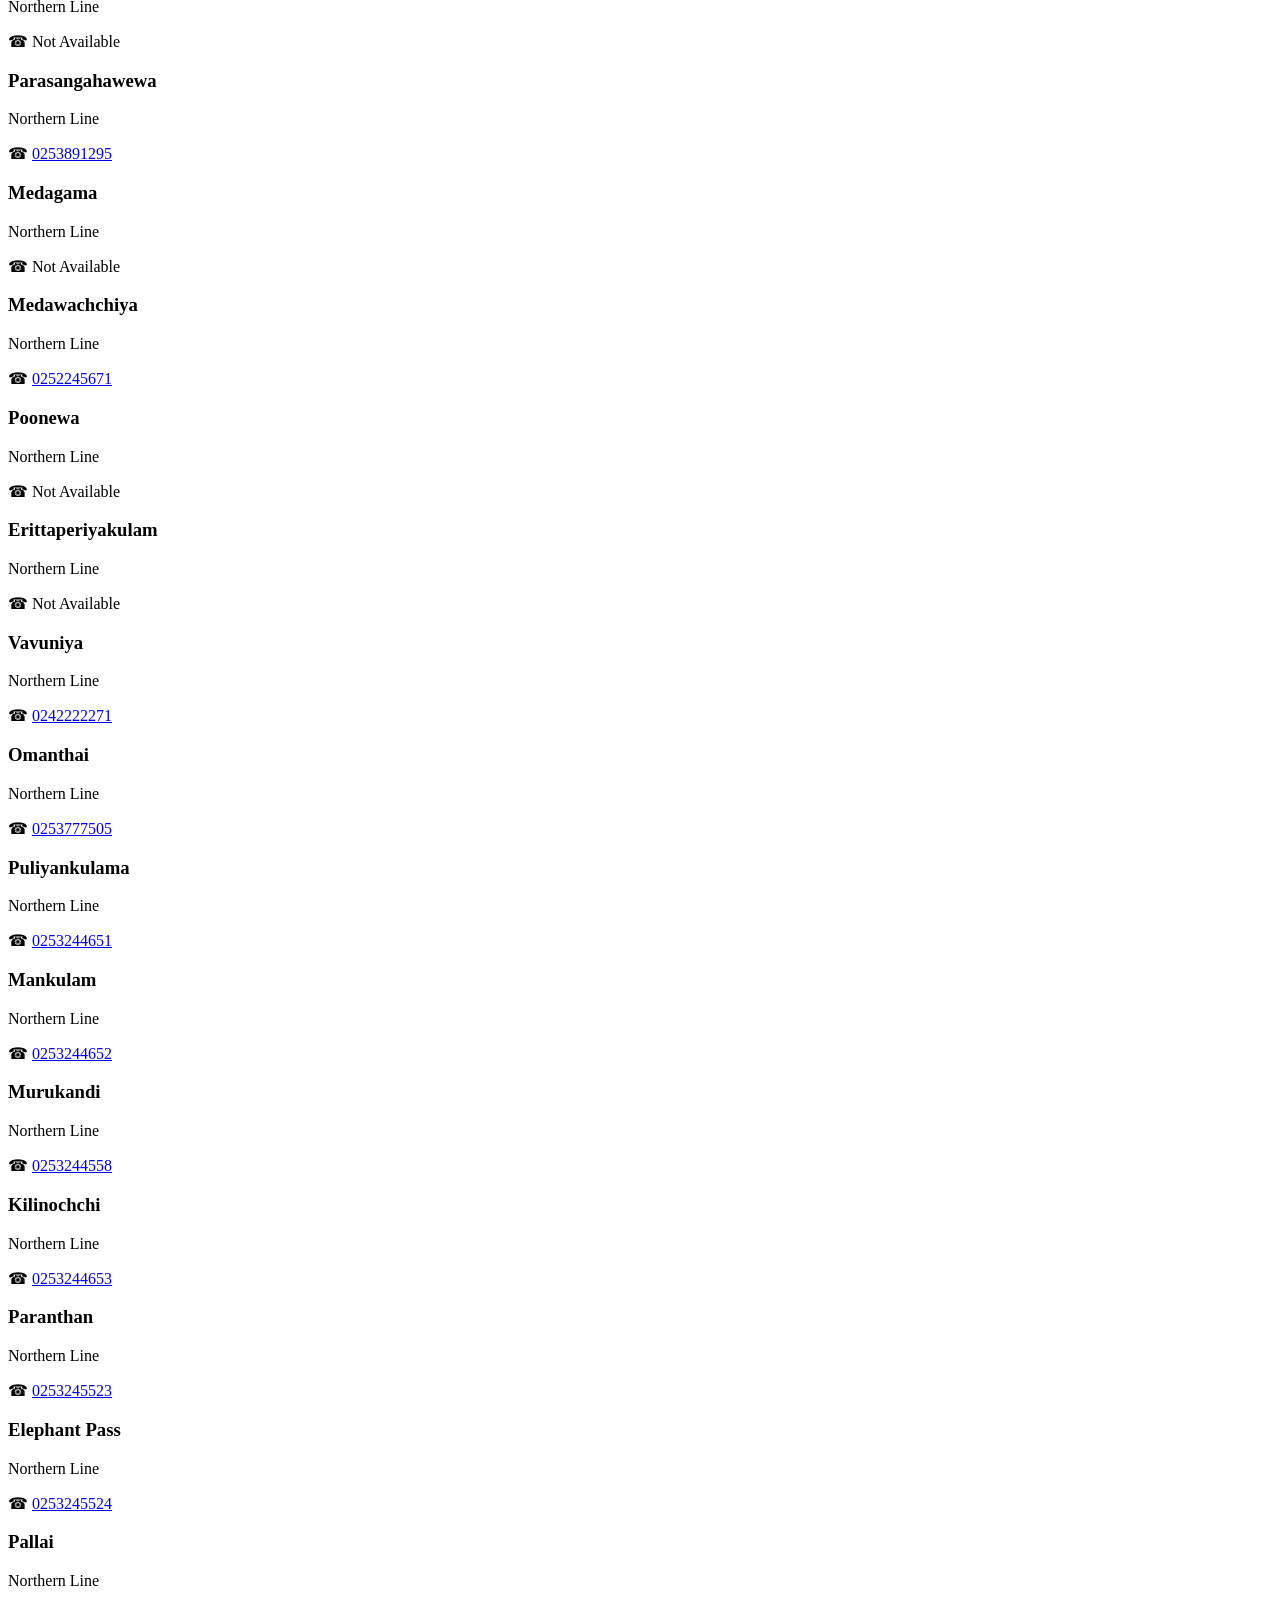
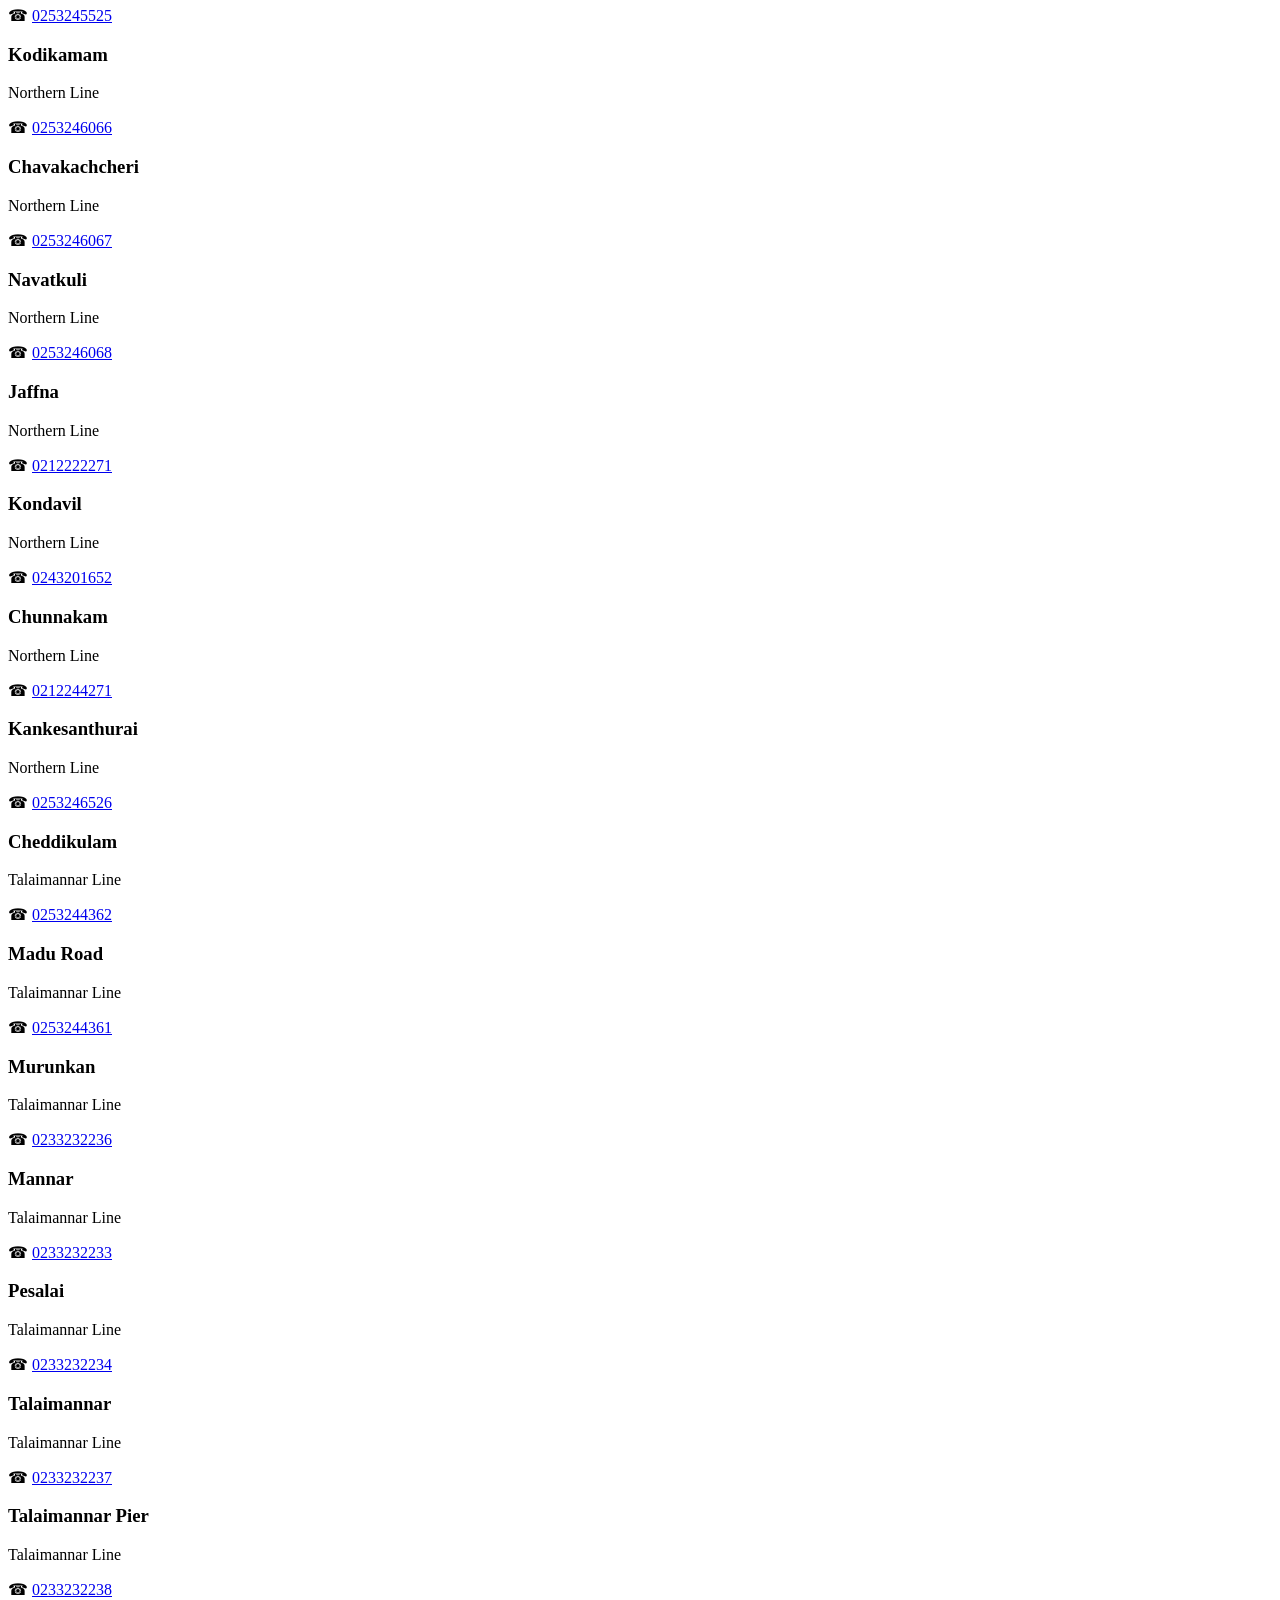
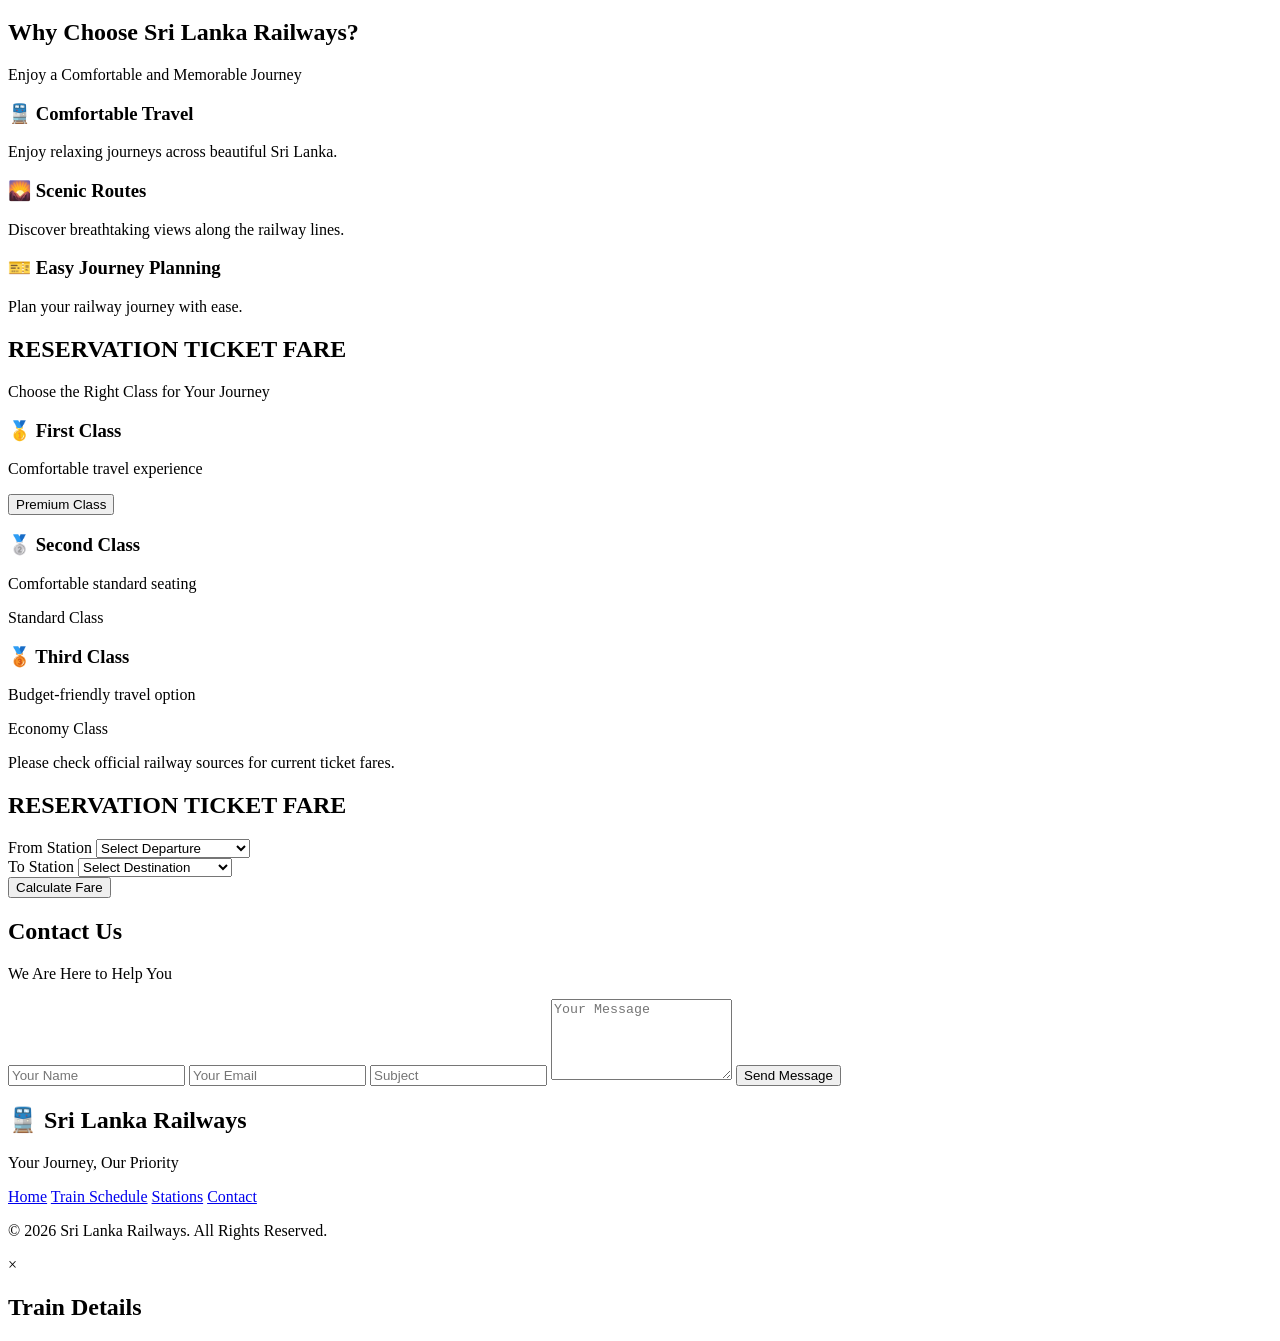
==== commit 893857f3: "Add files via upload" ====
--- a/images/index.html
+++ b/images/index.html
@@ -928,7 +928,7 @@
         <div class="station-card">
 
     <img
-        src="image/kandy_01.jpg"
+        src="images/kandy_01.jpg"
         alt="Kandy Railway Station"
         class="station-image">
 
@@ -966,7 +966,7 @@
         <div class="station-card">
 
     <img
-        src="image/ella_01.jpg"
+        src="images/ella_01.jpg"
         alt="Ella Railway Station"
         class="station-image">
 
@@ -1004,7 +1004,7 @@
         <div class="station-card">
 
     <img
-        src="image/jaffna_01.jpg"
+        src="images/jaffna_01.jpg"
         alt="Jaffna Railway Station"
         class="station-image">
 
